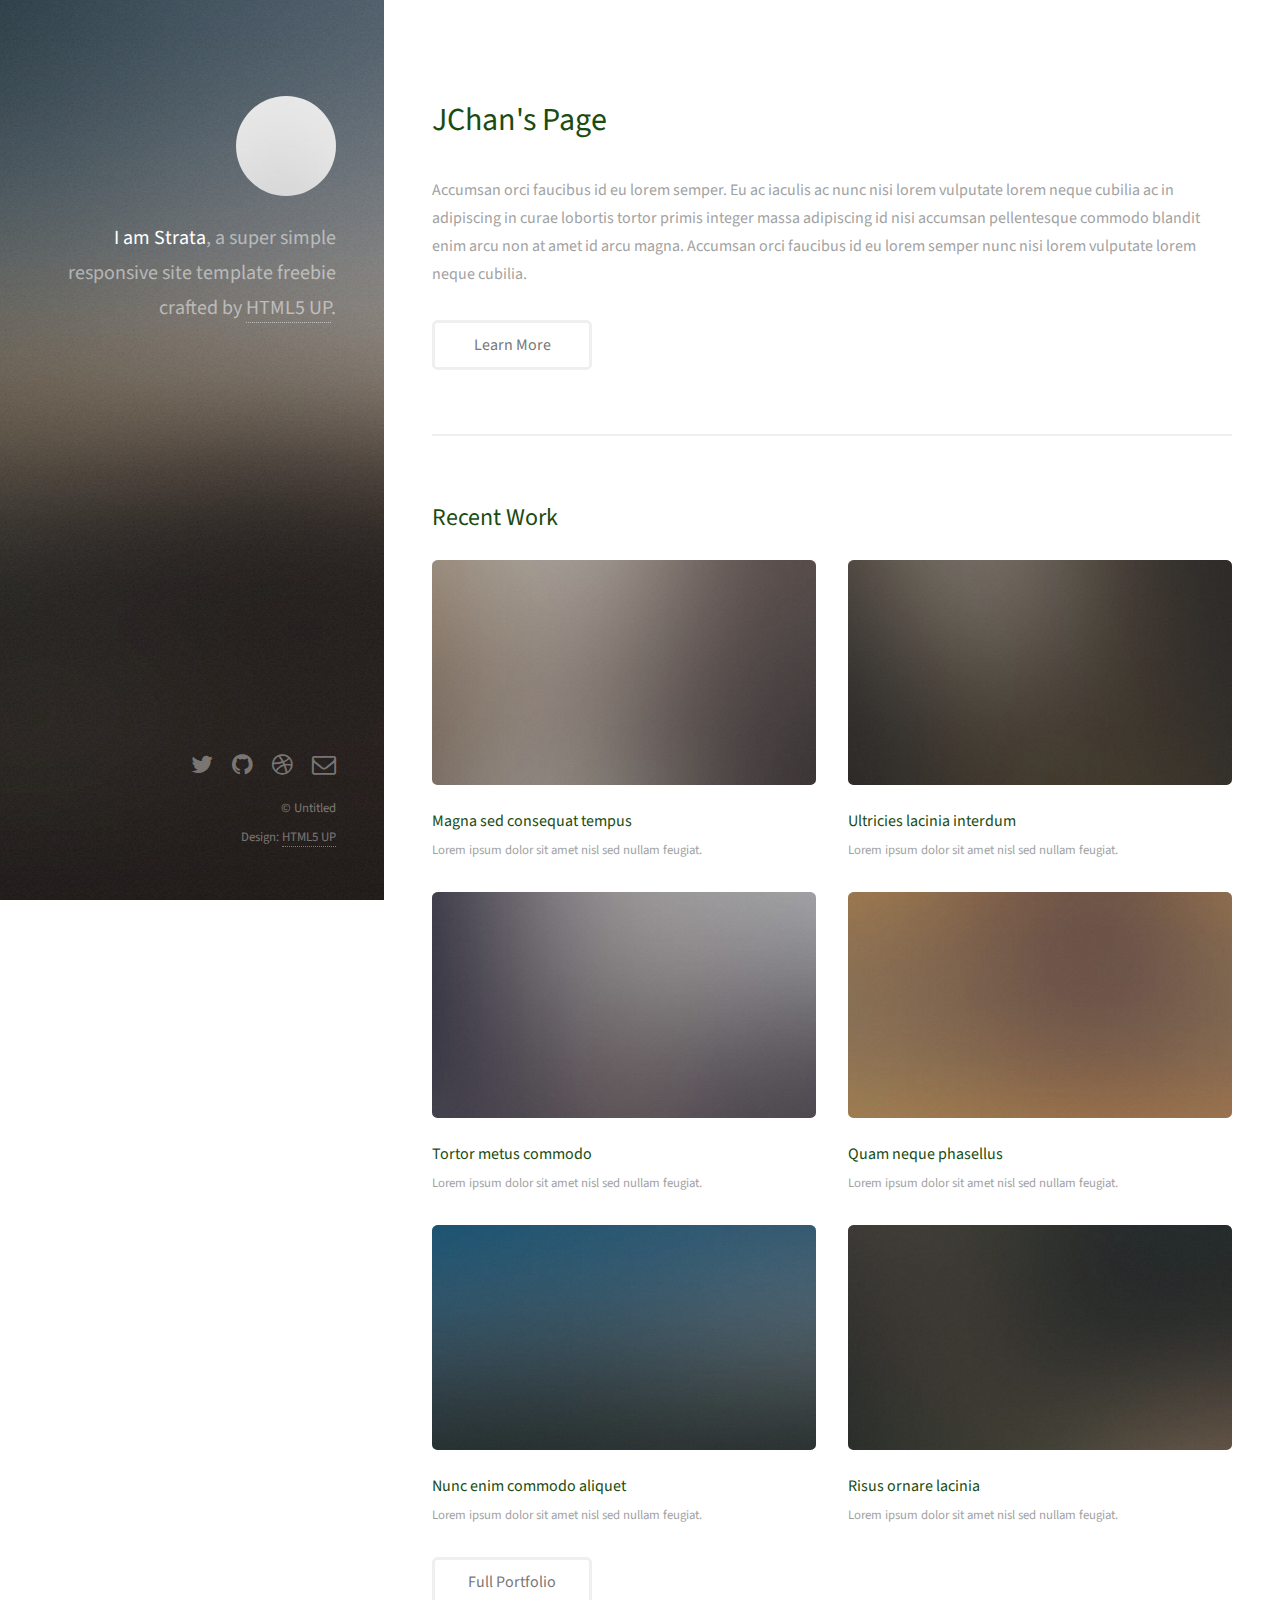
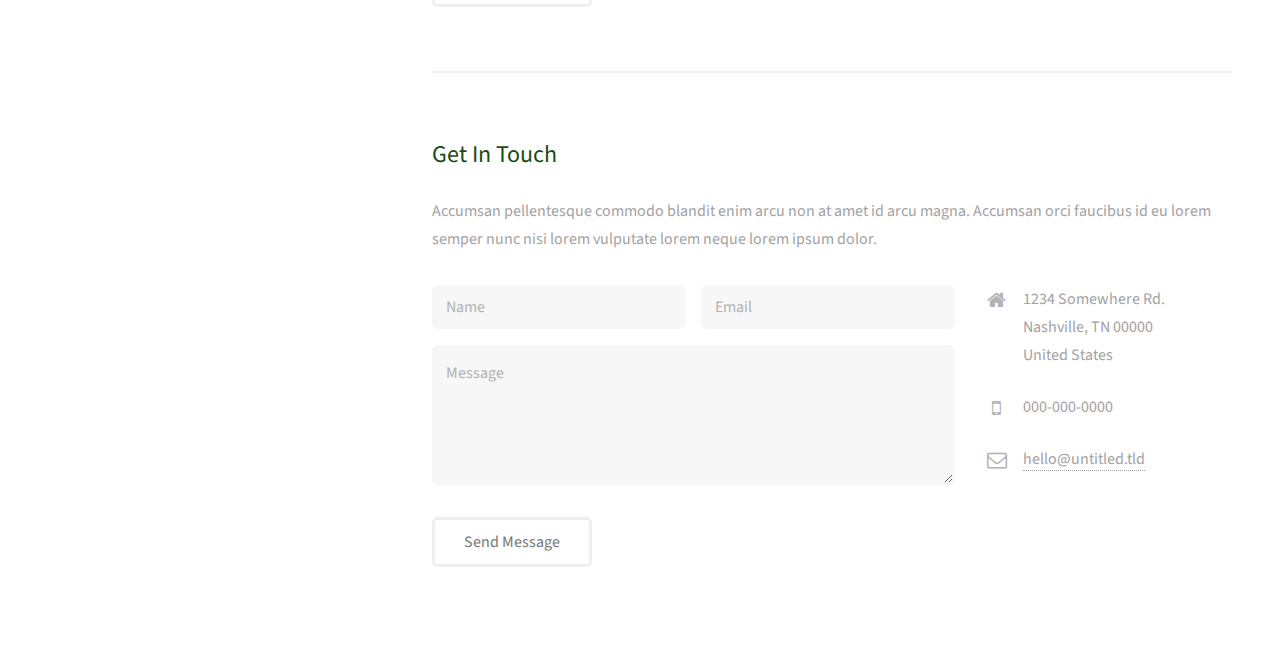
==== docs/index.html @ 544d2ccf "initial commit" ====
<!DOCTYPE HTML>
<!--
	Strata by HTML5 UP
	html5up.net | @ajlkn
	Free for personal and commercial use under the CCA 3.0 license (html5up.net/license)
-->
<html>
	<head>
		<title>Strata by HTML5 UP</title>
		<meta charset="utf-8" />
		<meta name="viewport" content="width=device-width, initial-scale=1" />
		<!--[if lte IE 8]><script src="assets/js/ie/html5shiv.js"></script><![endif]-->
		<link rel="stylesheet" href="assets/css/main.css" />
		<!--[if lte IE 8]><link rel="stylesheet" href="assets/css/ie8.css" /><![endif]-->
	</head>
	<body id="top">

		<!-- Header -->
			<header id="header">
				<div class="inner">
					<a href="#" class="image avatar"><img src="images/avatar.jpg" alt="" /></a>
					<h1><strong>I am Strata</strong>, a super simple<br />
					responsive site template freebie<br />
					crafted by <a href="http://html5up.net">HTML5 UP</a>.</h1>
				</div>
			</header>

		<!-- Main -->
			<div id="main">

				<!-- One -->
					<section id="one">
						<header class="major">
							<h2>JChan's Page<br />
							</h2>
						</header>
						<p>Accumsan orci faucibus id eu lorem semper. Eu ac iaculis ac nunc nisi lorem vulputate lorem neque cubilia ac in adipiscing in curae lobortis tortor primis integer massa adipiscing id nisi accumsan pellentesque commodo blandit enim arcu non at amet id arcu magna. Accumsan orci faucibus id eu lorem semper nunc nisi lorem vulputate lorem neque cubilia.</p>
						<ul class="actions">
							<li><a href="#" class="button">Learn More</a></li>
						</ul>
					</section>

				<!-- Two -->
					<section id="two">
						<h2>Recent Work</h2>
						<div class="row">
							<article class="6u 12u$(xsmall) work-item">
								<a href="images/fulls/01.jpg" class="image fit thumb"><img src="images/thumbs/01.jpg" alt="" /></a>
								<h3>Magna sed consequat tempus</h3>
								<p>Lorem ipsum dolor sit amet nisl sed nullam feugiat.</p>
							</article>
							<article class="6u$ 12u$(xsmall) work-item">
								<a href="images/fulls/02.jpg" class="image fit thumb"><img src="images/thumbs/02.jpg" alt="" /></a>
								<h3>Ultricies lacinia interdum</h3>
								<p>Lorem ipsum dolor sit amet nisl sed nullam feugiat.</p>
							</article>
							<article class="6u 12u$(xsmall) work-item">
								<a href="images/fulls/03.jpg" class="image fit thumb"><img src="images/thumbs/03.jpg" alt="" /></a>
								<h3>Tortor metus commodo</h3>
								<p>Lorem ipsum dolor sit amet nisl sed nullam feugiat.</p>
							</article>
							<article class="6u$ 12u$(xsmall) work-item">
								<a href="images/fulls/04.jpg" class="image fit thumb"><img src="images/thumbs/04.jpg" alt="" /></a>
								<h3>Quam neque phasellus</h3>
								<p>Lorem ipsum dolor sit amet nisl sed nullam feugiat.</p>
							</article>
							<article class="6u 12u$(xsmall) work-item">
								<a href="images/fulls/05.jpg" class="image fit thumb"><img src="images/thumbs/05.jpg" alt="" /></a>
								<h3>Nunc enim commodo aliquet</h3>
								<p>Lorem ipsum dolor sit amet nisl sed nullam feugiat.</p>
							</article>
							<article class="6u$ 12u$(xsmall) work-item">
								<a href="images/fulls/06.jpg" class="image fit thumb"><img src="images/thumbs/06.jpg" alt="" /></a>
								<h3>Risus ornare lacinia</h3>
								<p>Lorem ipsum dolor sit amet nisl sed nullam feugiat.</p>
							</article>
						</div>
						<ul class="actions">
							<li><a href="#" class="button">Full Portfolio</a></li>
						</ul>
					</section>

				<!-- Three -->
					<section id="three">
						<h2>Get In Touch</h2>
						<p>Accumsan pellentesque commodo blandit enim arcu non at amet id arcu magna. Accumsan orci faucibus id eu lorem semper nunc nisi lorem vulputate lorem neque lorem ipsum dolor.</p>
						<div class="row">
							<div class="8u 12u$(small)">
								<form method="post" action="#">
									<div class="row uniform 50%">
										<div class="6u 12u$(xsmall)"><input type="text" name="name" id="name" placeholder="Name" /></div>
										<div class="6u$ 12u$(xsmall)"><input type="email" name="email" id="email" placeholder="Email" /></div>
										<div class="12u$"><textarea name="message" id="message" placeholder="Message" rows="4"></textarea></div>
									</div>
								</form>
								<ul class="actions">
									<li><input type="submit" value="Send Message" /></li>
								</ul>
							</div>
							<div class="4u$ 12u$(small)">
								<ul class="labeled-icons">
									<li>
										<h3 class="icon fa-home"><span class="label">Address</span></h3>
										1234 Somewhere Rd.<br />
										Nashville, TN 00000<br />
										United States
									</li>
									<li>
										<h3 class="icon fa-mobile"><span class="label">Phone</span></h3>
										000-000-0000
									</li>
									<li>
										<h3 class="icon fa-envelope-o"><span class="label">Email</span></h3>
										<a href="#">hello@untitled.tld</a>
									</li>
								</ul>
							</div>
						</div>
					</section>

				<!-- Four -->
				<!--
					<section id="four">
						<h2>Elements</h2>

						<section>
							<h4>Text</h4>
							<p>This is <b>bold</b> and this is <strong>strong</strong>. This is <i>italic</i> and this is <em>emphasized</em>.
							This is <sup>superscript</sup> text and this is <sub>subscript</sub> text.
							This is <u>underlined</u> and this is code: <code>for (;;) { ... }</code>. Finally, <a href="#">this is a link</a>.</p>
							<hr />
							<header>
								<h4>Heading with a Subtitle</h4>
								<p>Lorem ipsum dolor sit amet nullam id egestas urna aliquam</p>
							</header>
							<p>Nunc lacinia ante nunc ac lobortis. Interdum adipiscing gravida odio porttitor sem non mi integer non faucibus ornare mi ut ante amet placerat aliquet. Volutpat eu sed ante lacinia sapien lorem accumsan varius montes viverra nibh in adipiscing blandit tempus accumsan.</p>
							<header>
								<h5>Heading with a Subtitle</h5>
								<p>Lorem ipsum dolor sit amet nullam id egestas urna aliquam</p>
							</header>
							<p>Nunc lacinia ante nunc ac lobortis. Interdum adipiscing gravida odio porttitor sem non mi integer non faucibus ornare mi ut ante amet placerat aliquet. Volutpat eu sed ante lacinia sapien lorem accumsan varius montes viverra nibh in adipiscing blandit tempus accumsan.</p>
							<hr />
							<h2>Heading Level 2</h2>
							<h3>Heading Level 3</h3>
							<h4>Heading Level 4</h4>
							<h5>Heading Level 5</h5>
							<h6>Heading Level 6</h6>
							<hr />
							<h5>Blockquote</h5>
							<blockquote>Fringilla nisl. Donec accumsan interdum nisi, quis tincidunt felis sagittis eget tempus euismod. Vestibulum ante ipsum primis in faucibus vestibulum. Blandit adipiscing eu felis iaculis volutpat ac adipiscing accumsan faucibus. Vestibulum ante ipsum primis in faucibus lorem ipsum dolor sit amet nullam adipiscing eu felis.</blockquote>
							<h5>Preformatted</h5>
							<pre><code>i = 0;

while (!deck.isInOrder()) {
print 'Iteration ' + i;
deck.shuffle();
i++;
}

print 'It took ' + i + ' iterations to sort the deck.';</code></pre>
						</section>

						<section>
							<h4>Lists</h4>
							<div class="row">
								<div class="6u 12u$(xsmall)">
									<h5>Unordered</h5>
									<ul>
										<li>Dolor pulvinar etiam magna etiam.</li>
										<li>Sagittis adipiscing lorem eleifend.</li>
										<li>Felis enim feugiat dolore viverra.</li>
									</ul>
									<h5>Alternate</h5>
									<ul class="alt">
										<li>Dolor pulvinar etiam magna etiam.</li>
										<li>Sagittis adipiscing lorem eleifend.</li>
										<li>Felis enim feugiat dolore viverra.</li>
									</ul>
								</div>
								<div class="6u$ 12u$(xsmall)">
									<h5>Ordered</h5>
									<ol>
										<li>Dolor pulvinar etiam magna etiam.</li>
										<li>Etiam vel felis at lorem sed viverra.</li>
										<li>Felis enim feugiat dolore viverra.</li>
										<li>Dolor pulvinar etiam magna etiam.</li>
										<li>Etiam vel felis at lorem sed viverra.</li>
										<li>Felis enim feugiat dolore viverra.</li>
									</ol>
									<h5>Icons</h5>
									<ul class="icons">
										<li><a href="#" class="icon fa-twitter"><span class="label">Twitter</span></a></li>
										<li><a href="#" class="icon fa-facebook"><span class="label">Facebook</span></a></li>
										<li><a href="#" class="icon fa-instagram"><span class="label">Instagram</span></a></li>
										<li><a href="#" class="icon fa-github"><span class="label">Github</span></a></li>
										<li><a href="#" class="icon fa-dribbble"><span class="label">Dribbble</span></a></li>
										<li><a href="#" class="icon fa-tumblr"><span class="label">Tumblr</span></a></li>
									</ul>
								</div>
							</div>
							<h5>Actions</h5>
							<ul class="actions">
								<li><a href="#" class="button special">Default</a></li>
								<li><a href="#" class="button">Default</a></li>
							</ul>
							<ul class="actions small">
								<li><a href="#" class="button special small">Small</a></li>
								<li><a href="#" class="button small">Small</a></li>
							</ul>
							<div class="row">
								<div class="6u 12u$(small)">
									<ul class="actions vertical">
										<li><a href="#" class="button special">Default</a></li>
										<li><a href="#" class="button">Default</a></li>
									</ul>
								</div>
								<div class="6u$ 12u$(small)">
									<ul class="actions vertical small">
										<li><a href="#" class="button special small">Small</a></li>
										<li><a href="#" class="button small">Small</a></li>
									</ul>
								</div>
								<div class="6u 12u$(small)">
									<ul class="actions vertical">
										<li><a href="#" class="button special fit">Default</a></li>
										<li><a href="#" class="button fit">Default</a></li>
									</ul>
								</div>
								<div class="6u$ 12u$(small)">
									<ul class="actions vertical small">
										<li><a href="#" class="button special small fit">Small</a></li>
										<li><a href="#" class="button small fit">Small</a></li>
									</ul>
								</div>
							</div>
						</section>

						<section>
							<h4>Table</h4>
							<h5>Default</h5>
							<div class="table-wrapper">
								<table>
									<thead>
										<tr>
											<th>Name</th>
											<th>Description</th>
											<th>Price</th>
										</tr>
									</thead>
									<tbody>
										<tr>
											<td>Item One</td>
											<td>Ante turpis integer aliquet porttitor.</td>
											<td>29.99</td>
										</tr>
										<tr>
											<td>Item Two</td>
											<td>Vis ac commodo adipiscing arcu aliquet.</td>
											<td>19.99</td>
										</tr>
										<tr>
											<td>Item Three</td>
											<td> Morbi faucibus arcu accumsan lorem.</td>
											<td>29.99</td>
										</tr>
										<tr>
											<td>Item Four</td>
											<td>Vitae integer tempus condimentum.</td>
											<td>19.99</td>
										</tr>
										<tr>
											<td>Item Five</td>
											<td>Ante turpis integer aliquet porttitor.</td>
											<td>29.99</td>
										</tr>
									</tbody>
									<tfoot>
										<tr>
											<td colspan="2"></td>
											<td>100.00</td>
										</tr>
									</tfoot>
								</table>
							</div>

							<h5>Alternate</h5>
							<div class="table-wrapper">
								<table class="alt">
									<thead>
										<tr>
											<th>Name</th>
											<th>Description</th>
											<th>Price</th>
										</tr>
									</thead>
									<tbody>
										<tr>
											<td>Item One</td>
											<td>Ante turpis integer aliquet porttitor.</td>
											<td>29.99</td>
										</tr>
										<tr>
											<td>Item Two</td>
											<td>Vis ac commodo adipiscing arcu aliquet.</td>
											<td>19.99</td>
										</tr>
										<tr>
											<td>Item Three</td>
											<td> Morbi faucibus arcu accumsan lorem.</td>
											<td>29.99</td>
										</tr>
										<tr>
											<td>Item Four</td>
											<td>Vitae integer tempus condimentum.</td>
											<td>19.99</td>
										</tr>
										<tr>
											<td>Item Five</td>
											<td>Ante turpis integer aliquet porttitor.</td>
											<td>29.99</td>
										</tr>
									</tbody>
									<tfoot>
										<tr>
											<td colspan="2"></td>
											<td>100.00</td>
										</tr>
									</tfoot>
								</table>
							</div>
						</section>

						<section>
							<h4>Buttons</h4>
							<ul class="actions">
								<li><a href="#" class="button special">Special</a></li>
								<li><a href="#" class="button">Default</a></li>
							</ul>
							<ul class="actions">
								<li><a href="#" class="button big">Big</a></li>
								<li><a href="#" class="button">Default</a></li>
								<li><a href="#" class="button small">Small</a></li>
							</ul>
							<ul class="actions fit">
								<li><a href="#" class="button special fit">Fit</a></li>
								<li><a href="#" class="button fit">Fit</a></li>
							</ul>
							<ul class="actions fit small">
								<li><a href="#" class="button special fit small">Fit + Small</a></li>
								<li><a href="#" class="button fit small">Fit + Small</a></li>
							</ul>
							<ul class="actions">
								<li><a href="#" class="button special icon fa-download">Icon</a></li>
								<li><a href="#" class="button icon fa-download">Icon</a></li>
							</ul>
							<ul class="actions">
								<li><span class="button special disabled">Special</span></li>
								<li><span class="button disabled">Default</span></li>
							</ul>
						</section>

						<section>
							<h4>Form</h4>
							<form method="post" action="#">
								<div class="row uniform 50%">
									<div class="6u 12u$(xsmall)">
										<input type="text" name="demo-name" id="demo-name" value="" placeholder="Name" />
									</div>
									<div class="6u$ 12u$(xsmall)">
										<input type="email" name="demo-email" id="demo-email" value="" placeholder="Email" />
									</div>
									<div class="12u$">
										<div class="select-wrapper">
											<select name="demo-category" id="demo-category">
												<option value="">- Category -</option>
												<option value="1">Manufacturing</option>
												<option value="1">Shipping</option>
												<option value="1">Administration</option>
												<option value="1">Human Resources</option>
											</select>
										</div>
									</div>
									<div class="4u 12u$(small)">
										<input type="radio" id="demo-priority-low" name="demo-priority" checked>
										<label for="demo-priority-low">Low Priority</label>
									</div>
									<div class="4u 12u$(small)">
										<input type="radio" id="demo-priority-normal" name="demo-priority">
										<label for="demo-priority-normal">Normal Priority</label>
									</div>
									<div class="4u$ 12u(small)">
										<input type="radio" id="demo-priority-high" name="demo-priority">
										<label for="demo-priority-high">High Priority</label>
									</div>
									<div class="6u 12u$(small)">
										<input type="checkbox" id="demo-copy" name="demo-copy">
										<label for="demo-copy">Email me a copy of this message</label>
									</div>
									<div class="6u$ 12u$(small)">
										<input type="checkbox" id="demo-human" name="demo-human" checked>
										<label for="demo-human">I am a human and not a robot</label>
									</div>
									<div class="12u$">
										<textarea name="demo-message" id="demo-message" placeholder="Enter your message" rows="6"></textarea>
									</div>
									<div class="12u$">
										<ul class="actions">
											<li><input type="submit" value="Send Message" class="special" /></li>
											<li><input type="reset" value="Reset" /></li>
										</ul>
									</div>
								</div>
							</form>
						</section>

						<section>
							<h4>Image</h4>
							<h5>Fit</h5>
							<div class="box alt">
								<div class="row 50% uniform">
									<div class="12u$"><span class="image fit"><img src="images/fulls/05.jpg" alt="" /></span></div>
									<div class="4u"><span class="image fit"><img src="images/thumbs/01.jpg" alt="" /></span></div>
									<div class="4u"><span class="image fit"><img src="images/thumbs/02.jpg" alt="" /></span></div>
									<div class="4u$"><span class="image fit"><img src="images/thumbs/03.jpg" alt="" /></span></div>
									<div class="4u"><span class="image fit"><img src="images/thumbs/04.jpg" alt="" /></span></div>
									<div class="4u"><span class="image fit"><img src="images/thumbs/05.jpg" alt="" /></span></div>
									<div class="4u$"><span class="image fit"><img src="images/thumbs/06.jpg" alt="" /></span></div>
									<div class="4u"><span class="image fit"><img src="images/thumbs/03.jpg" alt="" /></span></div>
									<div class="4u"><span class="image fit"><img src="images/thumbs/02.jpg" alt="" /></span></div>
									<div class="4u$"><span class="image fit"><img src="images/thumbs/01.jpg" alt="" /></span></div>
								</div>
							</div>
							<h5>Left &amp; Right</h5>
							<p><span class="image left"><img src="images/avatar.jpg" alt="" /></span>Fringilla nisl. Donec accumsan interdum nisi, quis tincidunt felis sagittis eget. tempus euismod. Vestibulum ante ipsum primis in faucibus vestibulum. Blandit adipiscing eu felis iaculis volutpat ac adipiscing accumsan eu faucibus. Integer ac pellentesque praesent tincidunt felis sagittis eget. tempus euismod. Vestibulum ante ipsum primis in faucibus vestibulum. Blandit adipiscing eu felis iaculis volutpat ac adipiscing accumsan eu faucibus. Integer ac pellentesque praesent. Donec accumsan interdum nisi, quis tincidunt felis sagittis eget. tempus euismod. Vestibulum ante ipsum primis in faucibus vestibulum. Blandit adipiscing eu felis iaculis volutpat ac adipiscing accumsan eu faucibus. Integer ac pellentesque praesent tincidunt felis sagittis eget. tempus euismod. Vestibulum ante ipsum primis in faucibus vestibulum. Blandit adipiscing eu felis iaculis volutpat ac adipiscing accumsan eu faucibus. Integer ac pellentesque praesent.</p>
							<p><span class="image right"><img src="images/avatar.jpg" alt="" /></span>Fringilla nisl. Donec accumsan interdum nisi, quis tincidunt felis sagittis eget. tempus euismod. Vestibulum ante ipsum primis in faucibus vestibulum. Blandit adipiscing eu felis iaculis volutpat ac adipiscing accumsan eu faucibus. Integer ac pellentesque praesent tincidunt felis sagittis eget. tempus euismod. Vestibulum ante ipsum primis in faucibus vestibulum. Blandit adipiscing eu felis iaculis volutpat ac adipiscing accumsan eu faucibus. Integer ac pellentesque praesent. Donec accumsan interdum nisi, quis tincidunt felis sagittis eget. tempus euismod. Vestibulum ante ipsum primis in faucibus vestibulum. Blandit adipiscing eu felis iaculis volutpat ac adipiscing accumsan eu faucibus. Integer ac pellentesque praesent tincidunt felis sagittis eget. tempus euismod. Vestibulum ante ipsum primis in faucibus vestibulum. Blandit adipiscing eu felis iaculis volutpat ac adipiscing accumsan eu faucibus. Integer ac pellentesque praesent.</p>
						</section>

					</section>
				-->

			</div>

		<!-- Footer -->
			<footer id="footer">
				<div class="inner">
					<ul class="icons">
						<li><a href="#" class="icon fa-twitter"><span class="label">Twitter</span></a></li>
						<li><a href="#" class="icon fa-github"><span class="label">Github</span></a></li>
						<li><a href="#" class="icon fa-dribbble"><span class="label">Dribbble</span></a></li>
						<li><a href="#" class="icon fa-envelope-o"><span class="label">Email</span></a></li>
					</ul>
					<ul class="copyright">
						<li>&copy; Untitled</li><li>Design: <a href="http://html5up.net">HTML5 UP</a></li>
					</ul>
				</div>
			</footer>

		<!-- Scripts -->
			<script src="assets/js/jquery.min.js"></script>
			<script src="assets/js/jquery.poptrox.min.js"></script>
			<script src="assets/js/skel.min.js"></script>
			<script src="assets/js/util.js"></script>
			<!--[if lte IE 8]><script src="assets/js/ie/respond.min.js"></script><![endif]-->
			<script src="assets/js/main.js"></script>

	</body>
</html>
---- docs/assets/css/main.css ----
@import url("font-awesome.min.css");
@import url("https://fonts.googleapis.com/css?family=Source+Sans+Pro:400,400italic");

/*
	Strata by HTML5 UP
	html5up.net | @ajlkn
	Free for personal and commercial use under the CCA 3.0 license (html5up.net/license)
*/

/* Reset */

	html, body, div, span, applet, object, iframe, h1, h2, h3, h4, h5, h6, p, blockquote, pre, a, abbr, acronym, address, big, cite, code, del, dfn, em, img, ins, kbd, q, s, samp, small, strike, strong, sub, sup, tt, var, b, u, i, center, dl, dt, dd, ol, ul, li, fieldset, form, label, legend, table, caption, tbody, tfoot, thead, tr, th, td, article, aside, canvas, details, embed, figure, figcaption, footer, header, hgroup, menu, nav, output, ruby, section, summary, time, mark, audio, video {
		margin: 0;
		padding: 0;
		border: 0;
		font-size: 100%;
		font: inherit;
		vertical-align: baseline;
	}

	article, aside, details, figcaption, figure, footer, header, hgroup, menu, nav, section {
		display: block;
	}

	body {
		line-height: 1;
	}

	ol, ul {
		list-style: none;
	}

	blockquote, q {
		quotes: none;
	}

	blockquote:before, blockquote:after, q:before, q:after {
		content: '';
		content: none;
	}

	table {
		border-collapse: collapse;
		border-spacing: 0;
	}

	body {
		-webkit-text-size-adjust: none;
	}

/* Box Model */

	*, *:before, *:after {
		-moz-box-sizing: border-box;
		-webkit-box-sizing: border-box;
		box-sizing: border-box;
	}

/* Containers */

	.container {
		margin-left: auto;
		margin-right: auto;
	}

	.container.\31 25\25 {
		width: 100%;
		max-width: 1200px;
		min-width: 960px;
	}

	.container.\37 5\25 {
		width: 720px;
	}

	.container.\35 0\25 {
		width: 480px;
	}

	.container.\32 5\25 {
		width: 240px;
	}

	.container {
		width: 960px;
	}

	@media screen and (max-width: 1800px) {

		.container.\31 25\25 {
			width: 100%;
			max-width: 1200px;
			min-width: 960px;
		}

		.container.\37 5\25 {
			width: 720px;
		}

		.container.\35 0\25 {
			width: 480px;
		}

		.container.\32 5\25 {
			width: 240px;
		}

		.container {
			width: 960px;
		}

	}

	@media screen and (max-width: 1280px) {

		.container.\31 25\25 {
			width: 100%;
			max-width: 1200px;
			min-width: 960px;
		}

		.container.\37 5\25 {
			width: 720px;
		}

		.container.\35 0\25 {
			width: 480px;
		}

		.container.\32 5\25 {
			width: 240px;
		}

		.container {
			width: 960px;
		}

	}

	@media screen and (max-width: 980px) {

		.container.\31 25\25 {
			width: 100%;
			max-width: 1200px;
			min-width: 960px;
		}

		.container.\37 5\25 {
			width: 720px;
		}

		.container.\35 0\25 {
			width: 480px;
		}

		.container.\32 5\25 {
			width: 240px;
		}

		.container {
			width: 960px;
		}

	}

	@media screen and (max-width: 736px) {

		.container.\31 25\25 {
			width: 100%;
			max-width: 1200px;
			min-width: 960px;
		}

		.container.\37 5\25 {
			width: 720px;
		}

		.container.\35 0\25 {
			width: 480px;
		}

		.container.\32 5\25 {
			width: 240px;
		}

		.container {
			width: 960px;
		}

	}

	@media screen and (max-width: 480px) {

		.container.\31 25\25 {
			width: 100%;
			max-width: 1200px;
			min-width: 960px;
		}

		.container.\37 5\25 {
			width: 720px;
		}

		.container.\35 0\25 {
			width: 480px;
		}

		.container.\32 5\25 {
			width: 240px;
		}

		.container {
			width: 960px;
		}

	}

/* Grid */

	.row {
		border-bottom: solid 1px transparent;
		-moz-box-sizing: border-box;
		-webkit-box-sizing: border-box;
		box-sizing: border-box;
	}

	.row > * {
		float: left;
		-moz-box-sizing: border-box;
		-webkit-box-sizing: border-box;
		box-sizing: border-box;
	}

	.row:after, .row:before {
		content: '';
		display: block;
		clear: both;
		height: 0;
	}

	.row.uniform > * > :first-child {
		margin-top: 0;
	}

	.row.uniform > * > :last-child {
		margin-bottom: 0;
	}

	.row.\30 \25 > * {
		padding: 0 0 0 0em;
	}

	.row.\30 \25 {
		margin: 0 0 -1px 0em;
	}

	.row.uniform.\30 \25 > * {
		padding: 0em 0 0 0em;
	}

	.row.uniform.\30 \25 {
		margin: 0em 0 -1px 0em;
	}

	.row > * {
		padding: 0 0 0 2.5em;
	}

	.row {
		margin: 0 0 -1px -2.5em;
	}

	.row.uniform > * {
		padding: 2.5em 0 0 2.5em;
	}

	.row.uniform {
		margin: -2.5em 0 -1px -2.5em;
	}

	.row.\32 00\25 > * {
		padding: 0 0 0 5em;
	}

	.row.\32 00\25 {
		margin: 0 0 -1px -5em;
	}

	.row.uniform.\32 00\25 > * {
		padding: 5em 0 0 5em;
	}

	.row.uniform.\32 00\25 {
		margin: -5em 0 -1px -5em;
	}

	.row.\31 50\25 > * {
		padding: 0 0 0 3.75em;
	}

	.row.\31 50\25 {
		margin: 0 0 -1px -3.75em;
	}

	.row.uniform.\31 50\25 > * {
		padding: 3.75em 0 0 3.75em;
	}

	.row.uniform.\31 50\25 {
		margin: -3.75em 0 -1px -3.75em;
	}

	.row.\35 0\25 > * {
		padding: 0 0 0 1.25em;
	}

	.row.\35 0\25 {
		margin: 0 0 -1px -1.25em;
	}

	.row.uniform.\35 0\25 > * {
		padding: 1.25em 0 0 1.25em;
	}

	.row.uniform.\35 0\25 {
		margin: -1.25em 0 -1px -1.25em;
	}

	.row.\32 5\25 > * {
		padding: 0 0 0 0.625em;
	}

	.row.\32 5\25 {
		margin: 0 0 -1px -0.625em;
	}

	.row.uniform.\32 5\25 > * {
		padding: 0.625em 0 0 0.625em;
	}

	.row.uniform.\32 5\25 {
		margin: -0.625em 0 -1px -0.625em;
	}

	.\31 2u, .\31 2u\24 {
		width: 100%;
		clear: none;
		margin-left: 0;
	}

	.\31 1u, .\31 1u\24 {
		width: 91.6666666667%;
		clear: none;
		margin-left: 0;
	}

	.\31 0u, .\31 0u\24 {
		width: 83.3333333333%;
		clear: none;
		margin-left: 0;
	}

	.\39 u, .\39 u\24 {
		width: 75%;
		clear: none;
		margin-left: 0;
	}

	.\38 u, .\38 u\24 {
		width: 66.6666666667%;
		clear: none;
		margin-left: 0;
	}

	.\37 u, .\37 u\24 {
		width: 58.3333333333%;
		clear: none;
		margin-left: 0;
	}

	.\36 u, .\36 u\24 {
		width: 50%;
		clear: none;
		margin-left: 0;
	}

	.\35 u, .\35 u\24 {
		width: 41.6666666667%;
		clear: none;
		margin-left: 0;
	}

	.\34 u, .\34 u\24 {
		width: 33.3333333333%;
		clear: none;
		margin-left: 0;
	}

	.\33 u, .\33 u\24 {
		width: 25%;
		clear: none;
		margin-left: 0;
	}

	.\32 u, .\32 u\24 {
		width: 16.6666666667%;
		clear: none;
		margin-left: 0;
	}

	.\31 u, .\31 u\24 {
		width: 8.3333333333%;
		clear: none;
		margin-left: 0;
	}

	.\31 2u\24 + *,
	.\31 1u\24 + *,
	.\31 0u\24 + *,
	.\39 u\24 + *,
	.\38 u\24 + *,
	.\37 u\24 + *,
	.\36 u\24 + *,
	.\35 u\24 + *,
	.\34 u\24 + *,
	.\33 u\24 + *,
	.\32 u\24 + *,
	.\31 u\24 + * {
		clear: left;
	}

	.\-11u {
		margin-left: 91.66667%;
	}

	.\-10u {
		margin-left: 83.33333%;
	}

	.\-9u {
		margin-left: 75%;
	}

	.\-8u {
		margin-left: 66.66667%;
	}

	.\-7u {
		margin-left: 58.33333%;
	}

	.\-6u {
		margin-left: 50%;
	}

	.\-5u {
		margin-left: 41.66667%;
	}

	.\-4u {
		margin-left: 33.33333%;
	}

	.\-3u {
		margin-left: 25%;
	}

	.\-2u {
		margin-left: 16.66667%;
	}

	.\-1u {
		margin-left: 8.33333%;
	}

	@media screen and (max-width: 1800px) {

		.row > * {
			padding: 0 0 0 2.5em;
		}

		.row {
			margin: 0 0 -1px -2.5em;
		}

		.row.uniform > * {
			padding: 2.5em 0 0 2.5em;
		}

		.row.uniform {
			margin: -2.5em 0 -1px -2.5em;
		}

		.row.\32 00\25 > * {
			padding: 0 0 0 5em;
		}

		.row.\32 00\25 {
			margin: 0 0 -1px -5em;
		}

		.row.uniform.\32 00\25 > * {
			padding: 5em 0 0 5em;
		}

		.row.uniform.\32 00\25 {
			margin: -5em 0 -1px -5em;
		}

		.row.\31 50\25 > * {
			padding: 0 0 0 3.75em;
		}

		.row.\31 50\25 {
			margin: 0 0 -1px -3.75em;
		}

		.row.uniform.\31 50\25 > * {
			padding: 3.75em 0 0 3.75em;
		}

		.row.uniform.\31 50\25 {
			margin: -3.75em 0 -1px -3.75em;
		}

		.row.\35 0\25 > * {
			padding: 0 0 0 1.25em;
		}

		.row.\35 0\25 {
			margin: 0 0 -1px -1.25em;
		}

		.row.uniform.\35 0\25 > * {
			padding: 1.25em 0 0 1.25em;
		}

		.row.uniform.\35 0\25 {
			margin: -1.25em 0 -1px -1.25em;
		}

		.row.\32 5\25 > * {
			padding: 0 0 0 0.625em;
		}

		.row.\32 5\25 {
			margin: 0 0 -1px -0.625em;
		}

		.row.uniform.\32 5\25 > * {
			padding: 0.625em 0 0 0.625em;
		}

		.row.uniform.\32 5\25 {
			margin: -0.625em 0 -1px -0.625em;
		}

		.\31 2u\28xlarge\29, .\31 2u\24\28xlarge\29 {
			width: 100%;
			clear: none;
			margin-left: 0;
		}

		.\31 1u\28xlarge\29, .\31 1u\24\28xlarge\29 {
			width: 91.6666666667%;
			clear: none;
			margin-left: 0;
		}

		.\31 0u\28xlarge\29, .\31 0u\24\28xlarge\29 {
			width: 83.3333333333%;
			clear: none;
			margin-left: 0;
		}

		.\39 u\28xlarge\29, .\39 u\24\28xlarge\29 {
			width: 75%;
			clear: none;
			margin-left: 0;
		}

		.\38 u\28xlarge\29, .\38 u\24\28xlarge\29 {
			width: 66.6666666667%;
			clear: none;
			margin-left: 0;
		}

		.\37 u\28xlarge\29, .\37 u\24\28xlarge\29 {
			width: 58.3333333333%;
			clear: none;
			margin-left: 0;
		}

		.\36 u\28xlarge\29, .\36 u\24\28xlarge\29 {
			width: 50%;
			clear: none;
			margin-left: 0;
		}

		.\35 u\28xlarge\29, .\35 u\24\28xlarge\29 {
			width: 41.6666666667%;
			clear: none;
			margin-left: 0;
		}

		.\34 u\28xlarge\29, .\34 u\24\28xlarge\29 {
			width: 33.3333333333%;
			clear: none;
			margin-left: 0;
		}

		.\33 u\28xlarge\29, .\33 u\24\28xlarge\29 {
			width: 25%;
			clear: none;
			margin-left: 0;
		}

		.\32 u\28xlarge\29, .\32 u\24\28xlarge\29 {
			width: 16.6666666667%;
			clear: none;
			margin-left: 0;
		}

		.\31 u\28xlarge\29, .\31 u\24\28xlarge\29 {
			width: 8.3333333333%;
			clear: none;
			margin-left: 0;
		}

		.\31 2u\24\28xlarge\29 + *,
		.\31 1u\24\28xlarge\29 + *,
		.\31 0u\24\28xlarge\29 + *,
		.\39 u\24\28xlarge\29 + *,
		.\38 u\24\28xlarge\29 + *,
		.\37 u\24\28xlarge\29 + *,
		.\36 u\24\28xlarge\29 + *,
		.\35 u\24\28xlarge\29 + *,
		.\34 u\24\28xlarge\29 + *,
		.\33 u\24\28xlarge\29 + *,
		.\32 u\24\28xlarge\29 + *,
		.\31 u\24\28xlarge\29 + * {
			clear: left;
		}

		.\-11u\28xlarge\29 {
			margin-left: 91.66667%;
		}

		.\-10u\28xlarge\29 {
			margin-left: 83.33333%;
		}

		.\-9u\28xlarge\29 {
			margin-left: 75%;
		}

		.\-8u\28xlarge\29 {
			margin-left: 66.66667%;
		}

		.\-7u\28xlarge\29 {
			margin-left: 58.33333%;
		}

		.\-6u\28xlarge\29 {
			margin-left: 50%;
		}

		.\-5u\28xlarge\29 {
			margin-left: 41.66667%;
		}

		.\-4u\28xlarge\29 {
			margin-left: 33.33333%;
		}

		.\-3u\28xlarge\29 {
			margin-left: 25%;
		}

		.\-2u\28xlarge\29 {
			margin-left: 16.66667%;
		}

		.\-1u\28xlarge\29 {
			margin-left: 8.33333%;
		}

	}

	@media screen and (max-width: 1280px) {

		.row > * {
			padding: 0 0 0 2em;
		}

		.row {
			margin: 0 0 -1px -2em;
		}

		.row.uniform > * {
			padding: 2em 0 0 2em;
		}

		.row.uniform {
			margin: -2em 0 -1px -2em;
		}

		.row.\32 00\25 > * {
			padding: 0 0 0 4em;
		}

		.row.\32 00\25 {
			margin: 0 0 -1px -4em;
		}

		.row.uniform.\32 00\25 > * {
			padding: 4em 0 0 4em;
		}

		.row.uniform.\32 00\25 {
			margin: -4em 0 -1px -4em;
		}

		.row.\31 50\25 > * {
			padding: 0 0 0 3em;
		}

		.row.\31 50\25 {
			margin: 0 0 -1px -3em;
		}

		.row.uniform.\31 50\25 > * {
			padding: 3em 0 0 3em;
		}

		.row.uniform.\31 50\25 {
			margin: -3em 0 -1px -3em;
		}

		.row.\35 0\25 > * {
			padding: 0 0 0 1em;
		}

		.row.\35 0\25 {
			margin: 0 0 -1px -1em;
		}

		.row.uniform.\35 0\25 > * {
			padding: 1em 0 0 1em;
		}

		.row.uniform.\35 0\25 {
			margin: -1em 0 -1px -1em;
		}

		.row.\32 5\25 > * {
			padding: 0 0 0 0.5em;
		}

		.row.\32 5\25 {
			margin: 0 0 -1px -0.5em;
		}

		.row.uniform.\32 5\25 > * {
			padding: 0.5em 0 0 0.5em;
		}

		.row.uniform.\32 5\25 {
			margin: -0.5em 0 -1px -0.5em;
		}

		.\31 2u\28large\29, .\31 2u\24\28large\29 {
			width: 100%;
			clear: none;
			margin-left: 0;
		}

		.\31 1u\28large\29, .\31 1u\24\28large\29 {
			width: 91.6666666667%;
			clear: none;
			margin-left: 0;
		}

		.\31 0u\28large\29, .\31 0u\24\28large\29 {
			width: 83.3333333333%;
			clear: none;
			margin-left: 0;
		}

		.\39 u\28large\29, .\39 u\24\28large\29 {
			width: 75%;
			clear: none;
			margin-left: 0;
		}

		.\38 u\28large\29, .\38 u\24\28large\29 {
			width: 66.6666666667%;
			clear: none;
			margin-left: 0;
		}

		.\37 u\28large\29, .\37 u\24\28large\29 {
			width: 58.3333333333%;
			clear: none;
			margin-left: 0;
		}

		.\36 u\28large\29, .\36 u\24\28large\29 {
			width: 50%;
			clear: none;
			margin-left: 0;
		}

		.\35 u\28large\29, .\35 u\24\28large\29 {
			width: 41.6666666667%;
			clear: none;
			margin-left: 0;
		}

		.\34 u\28large\29, .\34 u\24\28large\29 {
			width: 33.3333333333%;
			clear: none;
			margin-left: 0;
		}

		.\33 u\28large\29, .\33 u\24\28large\29 {
			width: 25%;
			clear: none;
			margin-left: 0;
		}

		.\32 u\28large\29, .\32 u\24\28large\29 {
			width: 16.6666666667%;
			clear: none;
			margin-left: 0;
		}

		.\31 u\28large\29, .\31 u\24\28large\29 {
			width: 8.3333333333%;
			clear: none;
			margin-left: 0;
		}

		.\31 2u\24\28large\29 + *,
		.\31 1u\24\28large\29 + *,
		.\31 0u\24\28large\29 + *,
		.\39 u\24\28large\29 + *,
		.\38 u\24\28large\29 + *,
		.\37 u\24\28large\29 + *,
		.\36 u\24\28large\29 + *,
		.\35 u\24\28large\29 + *,
		.\34 u\24\28large\29 + *,
		.\33 u\24\28large\29 + *,
		.\32 u\24\28large\29 + *,
		.\31 u\24\28large\29 + * {
			clear: left;
		}

		.\-11u\28large\29 {
			margin-left: 91.66667%;
		}

		.\-10u\28large\29 {
			margin-left: 83.33333%;
		}

		.\-9u\28large\29 {
			margin-left: 75%;
		}

		.\-8u\28large\29 {
			margin-left: 66.66667%;
		}

		.\-7u\28large\29 {
			margin-left: 58.33333%;
		}

		.\-6u\28large\29 {
			margin-left: 50%;
		}

		.\-5u\28large\29 {
			margin-left: 41.66667%;
		}

		.\-4u\28large\29 {
			margin-left: 33.33333%;
		}

		.\-3u\28large\29 {
			margin-left: 25%;
		}

		.\-2u\28large\29 {
			margin-left: 16.66667%;
		}

		.\-1u\28large\29 {
			margin-left: 8.33333%;
		}

	}

	@media screen and (max-width: 980px) {

		.row > * {
			padding: 0 0 0 2em;
		}

		.row {
			margin: 0 0 -1px -2em;
		}

		.row.uniform > * {
			padding: 2em 0 0 2em;
		}

		.row.uniform {
			margin: -2em 0 -1px -2em;
		}

		.row.\32 00\25 > * {
			padding: 0 0 0 4em;
		}

		.row.\32 00\25 {
			margin: 0 0 -1px -4em;
		}

		.row.uniform.\32 00\25 > * {
			padding: 4em 0 0 4em;
		}

		.row.uniform.\32 00\25 {
			margin: -4em 0 -1px -4em;
		}

		.row.\31 50\25 > * {
			padding: 0 0 0 3em;
		}

		.row.\31 50\25 {
			margin: 0 0 -1px -3em;
		}

		.row.uniform.\31 50\25 > * {
			padding: 3em 0 0 3em;
		}

		.row.uniform.\31 50\25 {
			margin: -3em 0 -1px -3em;
		}

		.row.\35 0\25 > * {
			padding: 0 0 0 1em;
		}

		.row.\35 0\25 {
			margin: 0 0 -1px -1em;
		}

		.row.uniform.\35 0\25 > * {
			padding: 1em 0 0 1em;
		}

		.row.uniform.\35 0\25 {
			margin: -1em 0 -1px -1em;
		}

		.row.\32 5\25 > * {
			padding: 0 0 0 0.5em;
		}

		.row.\32 5\25 {
			margin: 0 0 -1px -0.5em;
		}

		.row.uniform.\32 5\25 > * {
			padding: 0.5em 0 0 0.5em;
		}

		.row.uniform.\32 5\25 {
			margin: -0.5em 0 -1px -0.5em;
		}

		.\31 2u\28medium\29, .\31 2u\24\28medium\29 {
			width: 100%;
			clear: none;
			margin-left: 0;
		}

		.\31 1u\28medium\29, .\31 1u\24\28medium\29 {
			width: 91.6666666667%;
			clear: none;
			margin-left: 0;
		}

		.\31 0u\28medium\29, .\31 0u\24\28medium\29 {
			width: 83.3333333333%;
			clear: none;
			margin-left: 0;
		}

		.\39 u\28medium\29, .\39 u\24\28medium\29 {
			width: 75%;
			clear: none;
			margin-left: 0;
		}

		.\38 u\28medium\29, .\38 u\24\28medium\29 {
			width: 66.6666666667%;
			clear: none;
			margin-left: 0;
		}

		.\37 u\28medium\29, .\37 u\24\28medium\29 {
			width: 58.3333333333%;
			clear: none;
			margin-left: 0;
		}

		.\36 u\28medium\29, .\36 u\24\28medium\29 {
			width: 50%;
			clear: none;
			margin-left: 0;
		}

		.\35 u\28medium\29, .\35 u\24\28medium\29 {
			width: 41.6666666667%;
			clear: none;
			margin-left: 0;
		}

		.\34 u\28medium\29, .\34 u\24\28medium\29 {
			width: 33.3333333333%;
			clear: none;
			margin-left: 0;
		}

		.\33 u\28medium\29, .\33 u\24\28medium\29 {
			width: 25%;
			clear: none;
			margin-left: 0;
		}

		.\32 u\28medium\29, .\32 u\24\28medium\29 {
			width: 16.6666666667%;
			clear: none;
			margin-left: 0;
		}

		.\31 u\28medium\29, .\31 u\24\28medium\29 {
			width: 8.3333333333%;
			clear: none;
			margin-left: 0;
		}

		.\31 2u\24\28medium\29 + *,
		.\31 1u\24\28medium\29 + *,
		.\31 0u\24\28medium\29 + *,
		.\39 u\24\28medium\29 + *,
		.\38 u\24\28medium\29 + *,
		.\37 u\24\28medium\29 + *,
		.\36 u\24\28medium\29 + *,
		.\35 u\24\28medium\29 + *,
		.\34 u\24\28medium\29 + *,
		.\33 u\24\28medium\29 + *,
		.\32 u\24\28medium\29 + *,
		.\31 u\24\28medium\29 + * {
			clear: left;
		}

		.\-11u\28medium\29 {
			margin-left: 91.66667%;
		}

		.\-10u\28medium\29 {
			margin-left: 83.33333%;
		}

		.\-9u\28medium\29 {
			margin-left: 75%;
		}

		.\-8u\28medium\29 {
			margin-left: 66.66667%;
		}

		.\-7u\28medium\29 {
			margin-left: 58.33333%;
		}

		.\-6u\28medium\29 {
			margin-left: 50%;
		}

		.\-5u\28medium\29 {
			margin-left: 41.66667%;
		}

		.\-4u\28medium\29 {
			margin-left: 33.33333%;
		}

		.\-3u\28medium\29 {
			margin-left: 25%;
		}

		.\-2u\28medium\29 {
			margin-left: 16.66667%;
		}

		.\-1u\28medium\29 {
			margin-left: 8.33333%;
		}

	}

	@media screen and (max-width: 736px) {

		.row > * {
			padding: 0 0 0 1.5em;
		}

		.row {
			margin: 0 0 -1px -1.5em;
		}

		.row.uniform > * {
			padding: 1.5em 0 0 1.5em;
		}

		.row.uniform {
			margin: -1.5em 0 -1px -1.5em;
		}

		.row.\32 00\25 > * {
			padding: 0 0 0 3em;
		}

		.row.\32 00\25 {
			margin: 0 0 -1px -3em;
		}

		.row.uniform.\32 00\25 > * {
			padding: 3em 0 0 3em;
		}

		.row.uniform.\32 00\25 {
			margin: -3em 0 -1px -3em;
		}

		.row.\31 50\25 > * {
			padding: 0 0 0 2.25em;
		}

		.row.\31 50\25 {
			margin: 0 0 -1px -2.25em;
		}

		.row.uniform.\31 50\25 > * {
			padding: 2.25em 0 0 2.25em;
		}

		.row.uniform.\31 50\25 {
			margin: -2.25em 0 -1px -2.25em;
		}

		.row.\35 0\25 > * {
			padding: 0 0 0 0.75em;
		}

		.row.\35 0\25 {
			margin: 0 0 -1px -0.75em;
		}

		.row.uniform.\35 0\25 > * {
			padding: 0.75em 0 0 0.75em;
		}

		.row.uniform.\35 0\25 {
			margin: -0.75em 0 -1px -0.75em;
		}

		.row.\32 5\25 > * {
			padding: 0 0 0 0.375em;
		}

		.row.\32 5\25 {
			margin: 0 0 -1px -0.375em;
		}

		.row.uniform.\32 5\25 > * {
			padding: 0.375em 0 0 0.375em;
		}

		.row.uniform.\32 5\25 {
			margin: -0.375em 0 -1px -0.375em;
		}

		.\31 2u\28small\29, .\31 2u\24\28small\29 {
			width: 100%;
			clear: none;
			margin-left: 0;
		}

		.\31 1u\28small\29, .\31 1u\24\28small\29 {
			width: 91.6666666667%;
			clear: none;
			margin-left: 0;
		}

		.\31 0u\28small\29, .\31 0u\24\28small\29 {
			width: 83.3333333333%;
			clear: none;
			margin-left: 0;
		}

		.\39 u\28small\29, .\39 u\24\28small\29 {
			width: 75%;
			clear: none;
			margin-left: 0;
		}

		.\38 u\28small\29, .\38 u\24\28small\29 {
			width: 66.6666666667%;
			clear: none;
			margin-left: 0;
		}

		.\37 u\28small\29, .\37 u\24\28small\29 {
			width: 58.3333333333%;
			clear: none;
			margin-left: 0;
		}

		.\36 u\28small\29, .\36 u\24\28small\29 {
			width: 50%;
			clear: none;
			margin-left: 0;
		}

		.\35 u\28small\29, .\35 u\24\28small\29 {
			width: 41.6666666667%;
			clear: none;
			margin-left: 0;
		}

		.\34 u\28small\29, .\34 u\24\28small\29 {
			width: 33.3333333333%;
			clear: none;
			margin-left: 0;
		}

		.\33 u\28small\29, .\33 u\24\28small\29 {
			width: 25%;
			clear: none;
			margin-left: 0;
		}

		.\32 u\28small\29, .\32 u\24\28small\29 {
			width: 16.6666666667%;
			clear: none;
			margin-left: 0;
		}

		.\31 u\28small\29, .\31 u\24\28small\29 {
			width: 8.3333333333%;
			clear: none;
			margin-left: 0;
		}

		.\31 2u\24\28small\29 + *,
		.\31 1u\24\28small\29 + *,
		.\31 0u\24\28small\29 + *,
		.\39 u\24\28small\29 + *,
		.\38 u\24\28small\29 + *,
		.\37 u\24\28small\29 + *,
		.\36 u\24\28small\29 + *,
		.\35 u\24\28small\29 + *,
		.\34 u\24\28small\29 + *,
		.\33 u\24\28small\29 + *,
		.\32 u\24\28small\29 + *,
		.\31 u\24\28small\29 + * {
			clear: left;
		}

		.\-11u\28small\29 {
			margin-left: 91.66667%;
		}

		.\-10u\28small\29 {
			margin-left: 83.33333%;
		}

		.\-9u\28small\29 {
			margin-left: 75%;
		}

		.\-8u\28small\29 {
			margin-left: 66.66667%;
		}

		.\-7u\28small\29 {
			margin-left: 58.33333%;
		}

		.\-6u\28small\29 {
			margin-left: 50%;
		}

		.\-5u\28small\29 {
			margin-left: 41.66667%;
		}

		.\-4u\28small\29 {
			margin-left: 33.33333%;
		}

		.\-3u\28small\29 {
			margin-left: 25%;
		}

		.\-2u\28small\29 {
			margin-left: 16.66667%;
		}

		.\-1u\28small\29 {
			margin-left: 8.33333%;
		}

	}

	@media screen and (max-width: 480px) {

		.row > * {
			padding: 0 0 0 1.5em;
		}

		.row {
			margin: 0 0 -1px -1.5em;
		}

		.row.uniform > * {
			padding: 1.5em 0 0 1.5em;
		}

		.row.uniform {
			margin: -1.5em 0 -1px -1.5em;
		}

		.row.\32 00\25 > * {
			padding: 0 0 0 3em;
		}

		.row.\32 00\25 {
			margin: 0 0 -1px -3em;
		}

		.row.uniform.\32 00\25 > * {
			padding: 3em 0 0 3em;
		}

		.row.uniform.\32 00\25 {
			margin: -3em 0 -1px -3em;
		}

		.row.\31 50\25 > * {
			padding: 0 0 0 2.25em;
		}

		.row.\31 50\25 {
			margin: 0 0 -1px -2.25em;
		}

		.row.uniform.\31 50\25 > * {
			padding: 2.25em 0 0 2.25em;
		}

		.row.uniform.\31 50\25 {
			margin: -2.25em 0 -1px -2.25em;
		}

		.row.\35 0\25 > * {
			padding: 0 0 0 0.75em;
		}

		.row.\35 0\25 {
			margin: 0 0 -1px -0.75em;
		}

		.row.uniform.\35 0\25 > * {
			padding: 0.75em 0 0 0.75em;
		}

		.row.uniform.\35 0\25 {
			margin: -0.75em 0 -1px -0.75em;
		}

		.row.\32 5\25 > * {
			padding: 0 0 0 0.375em;
		}

		.row.\32 5\25 {
			margin: 0 0 -1px -0.375em;
		}

		.row.uniform.\32 5\25 > * {
			padding: 0.375em 0 0 0.375em;
		}

		.row.uniform.\32 5\25 {
			margin: -0.375em 0 -1px -0.375em;
		}

		.\31 2u\28xsmall\29, .\31 2u\24\28xsmall\29 {
			width: 100%;
			clear: none;
			margin-left: 0;
		}

		.\31 1u\28xsmall\29, .\31 1u\24\28xsmall\29 {
			width: 91.6666666667%;
			clear: none;
			margin-left: 0;
		}

		.\31 0u\28xsmall\29, .\31 0u\24\28xsmall\29 {
			width: 83.3333333333%;
			clear: none;
			margin-left: 0;
		}

		.\39 u\28xsmall\29, .\39 u\24\28xsmall\29 {
			width: 75%;
			clear: none;
			margin-left: 0;
		}

		.\38 u\28xsmall\29, .\38 u\24\28xsmall\29 {
			width: 66.6666666667%;
			clear: none;
			margin-left: 0;
		}

		.\37 u\28xsmall\29, .\37 u\24\28xsmall\29 {
			width: 58.3333333333%;
			clear: none;
			margin-left: 0;
		}

		.\36 u\28xsmall\29, .\36 u\24\28xsmall\29 {
			width: 50%;
			clear: none;
			margin-left: 0;
		}

		.\35 u\28xsmall\29, .\35 u\24\28xsmall\29 {
			width: 41.6666666667%;
			clear: none;
			margin-left: 0;
		}

		.\34 u\28xsmall\29, .\34 u\24\28xsmall\29 {
			width: 33.3333333333%;
			clear: none;
			margin-left: 0;
		}

		.\33 u\28xsmall\29, .\33 u\24\28xsmall\29 {
			width: 25%;
			clear: none;
			margin-left: 0;
		}

		.\32 u\28xsmall\29, .\32 u\24\28xsmall\29 {
			width: 16.6666666667%;
			clear: none;
			margin-left: 0;
		}

		.\31 u\28xsmall\29, .\31 u\24\28xsmall\29 {
			width: 8.3333333333%;
			clear: none;
			margin-left: 0;
		}

		.\31 2u\24\28xsmall\29 + *,
		.\31 1u\24\28xsmall\29 + *,
		.\31 0u\24\28xsmall\29 + *,
		.\39 u\24\28xsmall\29 + *,
		.\38 u\24\28xsmall\29 + *,
		.\37 u\24\28xsmall\29 + *,
		.\36 u\24\28xsmall\29 + *,
		.\35 u\24\28xsmall\29 + *,
		.\34 u\24\28xsmall\29 + *,
		.\33 u\24\28xsmall\29 + *,
		.\32 u\24\28xsmall\29 + *,
		.\31 u\24\28xsmall\29 + * {
			clear: left;
		}

		.\-11u\28xsmall\29 {
			margin-left: 91.66667%;
		}

		.\-10u\28xsmall\29 {
			margin-left: 83.33333%;
		}

		.\-9u\28xsmall\29 {
			margin-left: 75%;
		}

		.\-8u\28xsmall\29 {
			margin-left: 66.66667%;
		}

		.\-7u\28xsmall\29 {
			margin-left: 58.33333%;
		}

		.\-6u\28xsmall\29 {
			margin-left: 50%;
		}

		.\-5u\28xsmall\29 {
			margin-left: 41.66667%;
		}

		.\-4u\28xsmall\29 {
			margin-left: 33.33333%;
		}

		.\-3u\28xsmall\29 {
			margin-left: 25%;
		}

		.\-2u\28xsmall\29 {
			margin-left: 16.66667%;
		}

		.\-1u\28xsmall\29 {
			margin-left: 8.33333%;
		}

	}

/* Basic */

	body {
		background: #fff;
	}

		body.is-loading *, body.is-loading *:before, body.is-loading *:after {
			-moz-animation: none !important;
			-webkit-animation: none !important;
			-ms-animation: none !important;
			animation: none !important;
			-moz-transition: none !important;
			-webkit-transition: none !important;
			-ms-transition: none !important;
			transition: none !important;
		}

	body, input, select, textarea {
		color: #a2a2a2;
		font-family: "Source Sans Pro", Helvetica, sans-serif;
		font-size: 16pt;
		font-weight: 400;
		line-height: 1.75em;
	}

	a {
		-moz-transition: color 0.2s ease-in-out, border-color 0.2s ease-in-out;
		-webkit-transition: color 0.2s ease-in-out, border-color 0.2s ease-in-out;
		-ms-transition: color 0.2s ease-in-out, border-color 0.2s ease-in-out;
		transition: color 0.2s ease-in-out, border-color 0.2s ease-in-out;
		border-bottom: dotted 1px;
		color: #49bf9d;
		text-decoration: none;
	}

		a:hover {
			border-bottom-color: transparent;
			color: #49bf9d !important;
			text-decoration: none;
		}

	strong, b {
		color: #787878;
		font-weight: 400;
	}

	em, i {
		font-style: italic;
	}

	p {
		margin: 0 0 2em 0;
	}

	h1, h2, h3, h4, h5, h6 {
		color: #1a4c12;
		font-weight: 400;
		line-height: 1em;
		margin: 0 0 1em 0;
	}

		h1 a, h2 a, h3 a, h4 a, h5 a, h6 a {
			color: inherit;
			text-decoration: none;
		}

	h1 {
		font-size: 2em;
		line-height: 1.5em;
	}

	h2 {
		font-size: 1.5em;
		line-height: 1.5em;
	}

	h3 {
		font-size: 1.25em;
		line-height: 1.5em;
	}

	h4 {
		font-size: 1.1em;
		line-height: 1.5em;
	}

	h5 {
		font-size: 0.9em;
		line-height: 1.5em;
	}

	h6 {
		font-size: 0.7em;
		line-height: 1.5em;
	}

	sub {
		font-size: 0.8em;
		position: relative;
		top: 0.5em;
	}

	sup {
		font-size: 0.8em;
		position: relative;
		top: -0.5em;
	}

	hr {
		border: 0;
		border-bottom: solid 2px #efefef;
		margin: 2em 0;
	}

		hr.major {
			margin: 3em 0;
		}

	blockquote {
		border-left: solid 6px #efefef;
		font-style: italic;
		margin: 0 0 2em 0;
		padding: 0.5em 0 0.5em 1.5em;
	}

	code {
		background: #f7f7f7;
		border-radius: 0.35em;
		border: solid 2px #efefef;
		font-family: "Courier New", monospace;
		font-size: 0.9em;
		margin: 0 0.25em;
		padding: 0.25em 0.65em;
	}

	pre {
		-webkit-overflow-scrolling: touch;
		font-family: "Courier New", monospace;
		font-size: 0.9em;
		margin: 0 0 2em 0;
	}

		pre code {
			display: block;
			line-height: 1.75em;
			padding: 1em 1.5em;
			overflow-x: auto;
		}

	.align-left {
		text-align: left;
	}

	.align-center {
		text-align: center;
	}

	.align-right {
		text-align: right;
	}

/* Section/Article */

	section.special, article.special {
		text-align: center;
	}

	header p {
		color: #b2b2b2;
		position: relative;
		margin: 0 0 1.5em 0;
	}

	header h2 + p {
		font-size: 1.25em;
		margin-top: -1em;
		line-height: 1.5em;
	}

	header h3 + p {
		font-size: 1.1em;
		margin-top: -0.8em;
		line-height: 1.5em;
	}

	header h4 + p,
	header h5 + p,
	header h6 + p {
		font-size: 0.9em;
		margin-top: -0.6em;
		line-height: 1.5em;
	}

	header.major h2 {
		font-size: 2em;
	}

/* Form */

	form {
		margin: 0 0 2em 0;
	}

	label {
		color: #787878;
		display: block;
		font-size: 0.9em;
		font-weight: 400;
		margin: 0 0 1em 0;
	}

	input[type="text"],
	input[type="password"],
	input[type="email"],
	select,
	textarea {
		-moz-appearance: none;
		-webkit-appearance: none;
		-ms-appearance: none;
		appearance: none;
		background: #f7f7f7;
		border-radius: 0.35em;
		border: solid 2px transparent;
		color: inherit;
		display: block;
		outline: 0;
		padding: 0 0.75em;
		text-decoration: none;
		width: 100%;
	}

		input[type="text"]:invalid,
		input[type="password"]:invalid,
		input[type="email"]:invalid,
		select:invalid,
		textarea:invalid {
			box-shadow: none;
		}

		input[type="text"]:focus,
		input[type="password"]:focus,
		input[type="email"]:focus,
		select:focus,
		textarea:focus {
			border-color: #49bf9d;
		}

	.select-wrapper {
		text-decoration: none;
		display: block;
		position: relative;
	}

		.select-wrapper:before {
			-moz-osx-font-smoothing: grayscale;
			-webkit-font-smoothing: antialiased;
			font-family: FontAwesome;
			font-style: normal;
			font-weight: normal;
			text-transform: none !important;
		}

		.select-wrapper:before {
			color: #dfdfdf;
			content: '\f078';
			display: block;
			height: 2.75em;
			line-height: 2.75em;
			pointer-events: none;
			position: absolute;
			right: 0;
			text-align: center;
			top: 0;
			width: 2.75em;
		}

		.select-wrapper select::-ms-expand {
			display: none;
		}

	input[type="text"],
	input[type="password"],
	input[type="email"],
	select {
		height: 2.75em;
	}

	textarea {
		padding: 0.75em;
	}

	input[type="checkbox"],
	input[type="radio"] {
		-moz-appearance: none;
		-webkit-appearance: none;
		-ms-appearance: none;
		appearance: none;
		display: block;
		float: left;
		margin-right: -2em;
		opacity: 0;
		width: 1em;
		z-index: -1;
	}

		input[type="checkbox"] + label,
		input[type="radio"] + label {
			text-decoration: none;
			color: #a2a2a2;
			cursor: pointer;
			display: inline-block;
			font-size: 1em;
			font-weight: 400;
			padding-left: 2.4em;
			padding-right: 0.75em;
			position: relative;
		}

			input[type="checkbox"] + label:before,
			input[type="radio"] + label:before {
				-moz-osx-font-smoothing: grayscale;
				-webkit-font-smoothing: antialiased;
				font-family: FontAwesome;
				font-style: normal;
				font-weight: normal;
				text-transform: none !important;
			}

			input[type="checkbox"] + label:before,
			input[type="radio"] + label:before {
				background: #f7f7f7;
				border-radius: 0.35em;
				border: solid 2px transparent;
				content: '';
				display: inline-block;
				height: 1.65em;
				left: 0;
				line-height: 1.58125em;
				position: absolute;
				text-align: center;
				top: 0;
				width: 1.65em;
			}

		input[type="checkbox"]:checked + label:before,
		input[type="radio"]:checked + label:before {
			background: #787878;
			border-color: #787878;
			color: #fff;
			content: '\f00c';
		}

		input[type="checkbox"]:focus + label:before,
		input[type="radio"]:focus + label:before {
			border-color: #49bf9d;
		}

	input[type="checkbox"] + label:before {
		border-radius: 0.35em;
	}

	input[type="radio"] + label:before {
		border-radius: 100%;
	}

	::-webkit-input-placeholder {
		color: #b2b2b2 !important;
		opacity: 1.0;
	}

	:-moz-placeholder {
		color: #b2b2b2 !important;
		opacity: 1.0;
	}

	::-moz-placeholder {
		color: #b2b2b2 !important;
		opacity: 1.0;
	}

	:-ms-input-placeholder {
		color: #b2b2b2 !important;
		opacity: 1.0;
	}

	.formerize-placeholder {
		color: #b2b2b2 !important;
		opacity: 1.0;
	}

/* Box */

	.box {
		border-radius: 0.35em;
		border: solid 2px #efefef;
		margin-bottom: 2em;
		padding: 1.5em;
	}

		.box > :last-child,
		.box > :last-child > :last-child,
		.box > :last-child > :last-child > :last-child {
			margin-bottom: 0;
		}

		.box.alt {
			border: 0;
			border-radius: 0;
			padding: 0;
		}

/* Icon */

	.icon {
		text-decoration: none;
		border-bottom: none;
		position: relative;
	}

		.icon:before {
			-moz-osx-font-smoothing: grayscale;
			-webkit-font-smoothing: antialiased;
			font-family: FontAwesome;
			font-style: normal;
			font-weight: normal;
			text-transform: none !important;
		}

		.icon > .label {
			display: none;
		}

/* Image */

	.image {
		border-radius: 0.35em;
		border: 0;
		display: inline-block;
		position: relative;
	}

		.image:before {
			-moz-transition: opacity 0.2s ease-in-out;
			-webkit-transition: opacity 0.2s ease-in-out;
			-ms-transition: opacity 0.2s ease-in-out;
			transition: opacity 0.2s ease-in-out;
			background: url("images/overlay.png");
			border-radius: 0.35em;
			content: '';
			display: block;
			height: 100%;
			left: 0;
			opacity: 0.5;
			position: absolute;
			top: 0;
			width: 100%;
		}

		.image.thumb {
			text-align: center;
		}

			.image.thumb:after {
				-moz-transition: opacity 0.2s ease-in-out;
				-webkit-transition: opacity 0.2s ease-in-out;
				-ms-transition: opacity 0.2s ease-in-out;
				transition: opacity 0.2s ease-in-out;
				border-radius: 0.35em;
				border: solid 3px rgba(255, 255, 255, 0.5);
				color: #fff;
				content: 'View';
				display: inline-block;
				font-size: 0.8em;
				font-weight: 400;
				left: 50%;
				line-height: 2.25em;
				margin: -1.25em 0 0 -3em;
				opacity: 0;
				padding: 0 1.5em;
				position: absolute;
				text-align: center;
				text-decoration: none;
				top: 50%;
				white-space: nowrap;
			}

			.image.thumb:hover:after {
				opacity: 1.0;
			}

			.image.thumb:hover:before {
				background: url("images/overlay.png"), url("images/overlay.png");
				opacity: 1.0;
			}

		.image img {
			border-radius: 0.35em;
			display: block;
		}

		.image.left {
			float: left;
			margin: 0 1.5em 1em 0;
			top: 0.25em;
		}

		.image.right {
			float: right;
			margin: 0 0 1em 1.5em;
			top: 0.25em;
		}

		.image.left, .image.right {
			max-width: 40%;
		}

			.image.left img, .image.right img {
				width: 100%;
			}

		.image.fit {
			display: block;
			margin: 0 0 2em 0;
			width: 100%;
		}

			.image.fit img {
				width: 100%;
			}

		.image.avatar {
			border-radius: 100%;
		}

			.image.avatar:before {
				display: none;
			}

			.image.avatar img {
				border-radius: 100%;
				width: 100%;
			}

/* List */

	ol {
		list-style: decimal;
		margin: 0 0 2em 0;
		padding-left: 1.25em;
	}

		ol li {
			padding-left: 0.25em;
		}

	ul {
		list-style: disc;
		margin: 0 0 2em 0;
		padding-left: 1em;
	}

		ul li {
			padding-left: 0.5em;
		}

		ul.alt {
			list-style: none;
			padding-left: 0;
		}

			ul.alt li {
				border-top: solid 2px #efefef;
				padding: 0.5em 0;
			}

				ul.alt li:first-child {
					border-top: 0;
					padding-top: 0;
				}

		ul.icons {
			cursor: default;
			list-style: none;
			padding-left: 0;
		}

			ul.icons li {
				display: inline-block;
				padding: 0 1em 0 0;
			}

				ul.icons li:last-child {
					padding-right: 0;
				}

				ul.icons li .icon:before {
					font-size: 1.5em;
				}

		ul.actions {
			cursor: default;
			list-style: none;
			padding-left: 0;
		}

			ul.actions li {
				display: inline-block;
				padding: 0 1em 0 0;
				vertical-align: middle;
			}

				ul.actions li:last-child {
					padding-right: 0;
				}

			ul.actions.small li {
				padding: 0 0.5em 0 0;
			}

			ul.actions.vertical li {
				display: block;
				padding: 1em 0 0 0;
			}

				ul.actions.vertical li:first-child {
					padding-top: 0;
				}

				ul.actions.vertical li > * {
					margin-bottom: 0;
				}

			ul.actions.vertical.small li {
				padding: 0.5em 0 0 0;
			}

				ul.actions.vertical.small li:first-child {
					padding-top: 0;
				}

			ul.actions.fit {
				display: table;
				margin-left: -1em;
				padding: 0;
				table-layout: fixed;
				width: calc(100% + 1em);
			}

				ul.actions.fit li {
					display: table-cell;
					padding: 0 0 0 1em;
				}

					ul.actions.fit li > * {
						margin-bottom: 0;
					}

				ul.actions.fit.small {
					margin-left: -0.5em;
					width: calc(100% + 0.5em);
				}

					ul.actions.fit.small li {
						padding: 0 0 0 0.5em;
					}

		ul.labeled-icons {
			list-style: none;
			padding: 0;
		}

			ul.labeled-icons li {
				line-height: 1.75em;
				margin: 1.5em 0 0 0;
				padding-left: 2.25em;
				position: relative;
			}

				ul.labeled-icons li:first-child {
					margin-top: 0;
				}

				ul.labeled-icons li a {
					color: inherit;
				}

				ul.labeled-icons li h3 {
					color: #b2b2b2;
					left: 0;
					position: absolute;
					text-align: center;
					top: 0;
					width: 1em;
				}

	dl {
		margin: 0 0 2em 0;
	}

/* Table */

	.table-wrapper {
		-webkit-overflow-scrolling: touch;
		overflow-x: auto;
	}

	table {
		margin: 0 0 2em 0;
		width: 100%;
	}

		table tbody tr {
			border: solid 1px #efefef;
			border-left: 0;
			border-right: 0;
		}

			table tbody tr:nth-child(2n + 1) {
				background-color: #f7f7f7;
			}

		table td {
			padding: 0.75em 0.75em;
		}

		table th {
			color: #787878;
			font-size: 0.9em;
			font-weight: 400;
			padding: 0 0.75em 0.75em 0.75em;
			text-align: left;
		}

		table thead {
			border-bottom: solid 2px #efefef;
		}

		table tfoot {
			border-top: solid 2px #efefef;
		}

		table.alt {
			border-collapse: separate;
		}

			table.alt tbody tr td {
				border: solid 2px #efefef;
				border-left-width: 0;
				border-top-width: 0;
			}

				table.alt tbody tr td:first-child {
					border-left-width: 2px;
				}

			table.alt tbody tr:first-child td {
				border-top-width: 2px;
			}

			table.alt thead {
				border-bottom: 0;
			}

			table.alt tfoot {
				border-top: 0;
			}

/* Button */

	input[type="submit"],
	input[type="reset"],
	input[type="button"],
	.button {
		-moz-appearance: none;
		-webkit-appearance: none;
		-ms-appearance: none;
		appearance: none;
		-moz-transition: background-color 0.2s ease-in-out, color 0.2s ease-in-out, border-color 0.2s ease-in-out;
		-webkit-transition: background-color 0.2s ease-in-out, color 0.2s ease-in-out, border-color 0.2s ease-in-out;
		-ms-transition: background-color 0.2s ease-in-out, color 0.2s ease-in-out, border-color 0.2s ease-in-out;
		transition: background-color 0.2s ease-in-out, color 0.2s ease-in-out, border-color 0.2s ease-in-out;
		background-color: transparent;
		border-radius: 0.35em;
		border: solid 3px #efefef;
		color: #787878 !important;
		cursor: pointer;
		display: inline-block;
		font-weight: 400;
		height: 3.15em;
		height: calc(2.75em + 6px);
		line-height: 2.75em;
		min-width: 10em;
		padding: 0 1.5em;
		text-align: center;
		text-decoration: none;
		white-space: nowrap;
	}

		input[type="submit"]:hover,
		input[type="reset"]:hover,
		input[type="button"]:hover,
		.button:hover {
			border-color: #49bf9d;
			color: #49bf9d !important;
		}

		input[type="submit"]:active,
		input[type="reset"]:active,
		input[type="button"]:active,
		.button:active {
			background-color: rgba(73, 191, 157, 0.1);
			border-color: #49bf9d;
			color: #49bf9d !important;
		}

		input[type="submit"].icon,
		input[type="reset"].icon,
		input[type="button"].icon,
		.button.icon {
			padding-left: 1.35em;
		}

			input[type="submit"].icon:before,
			input[type="reset"].icon:before,
			input[type="button"].icon:before,
			.button.icon:before {
				margin-right: 0.5em;
			}

		input[type="submit"].fit,
		input[type="reset"].fit,
		input[type="button"].fit,
		.button.fit {
			display: block;
			margin: 0 0 1em 0;
			min-width: 0;
			width: 100%;
		}

		input[type="submit"].small,
		input[type="reset"].small,
		input[type="button"].small,
		.button.small {
			font-size: 0.8em;
		}

		input[type="submit"].big,
		input[type="reset"].big,
		input[type="button"].big,
		.button.big {
			font-size: 1.35em;
		}

		input[type="submit"].special,
		input[type="reset"].special,
		input[type="button"].special,
		.button.special {
			background-color: #49bf9d;
			border-color: #49bf9d;
			color: #ffffff !important;
		}

			input[type="submit"].special:hover,
			input[type="reset"].special:hover,
			input[type="button"].special:hover,
			.button.special:hover {
				background-color: #5cc6a7;
				border-color: #5cc6a7;
			}

			input[type="submit"].special:active,
			input[type="reset"].special:active,
			input[type="button"].special:active,
			.button.special:active {
				background-color: #3eb08f;
				border-color: #3eb08f;
			}

		input[type="submit"].disabled, input[type="submit"]:disabled,
		input[type="reset"].disabled,
		input[type="reset"]:disabled,
		input[type="button"].disabled,
		input[type="button"]:disabled,
		.button.disabled,
		.button:disabled {
			background-color: #e7e7e7 !important;
			border-color: #e7e7e7 !important;
			color: #b2b2b2 !important;
			cursor: default;
		}

/* Work Item */

	.work-item {
		margin: 0 0 2em 0;
	}

		.work-item .image {
			margin: 0 0 1.5em 0;
		}

		.work-item h3 {
			font-size: 1em;
			margin: 0 0 0.5em 0;
		}

		.work-item p {
			font-size: 0.8em;
			line-height: 1.5em;
			margin: 0;
		}

/* Header */

	#header {
		display: -moz-flex;
		display: -webkit-flex;
		display: -ms-flex;
		display: flex;
		-moz-flex-direction: column;
		-webkit-flex-direction: column;
		-ms-flex-direction: column;
		flex-direction: column;
		-moz-align-items: -moz-flex-end;
		-webkit-align-items: -webkit-flex-end;
		-ms-align-items: -ms-flex-end;
		align-items: flex-end;
		-moz-justify-content: space-between;
		-webkit-justify-content: space-between;
		-ms-justify-content: space-between;
		justify-content: space-between;
		background-color: #1f1815;
		background-attachment: scroll,								fixed;
		background-image: url("images/overlay.png"), url("../../images/bg.jpg");
		background-position: top left,							top left;
		background-repeat: repeat,								no-repeat;
		background-size: auto,								auto 100%;
		color: rgba(255, 255, 255, 0.5);
		height: 100%;
		left: 0;
		padding: 8em 4em;
		position: fixed;
		text-align: right;
		top: 0;
		width: 35%;
	}

		#header > * {
			-moz-flex-shrink: 0;
			-webkit-flex-shrink: 0;
			-ms-flex-shrink: 0;
			flex-shrink: 0;
			width: 100%;
		}

		#header > .inner {
			-moz-flex-grow: 1;
			-webkit-flex-grow: 1;
			-ms-flex-grow: 1;
			flex-grow: 1;
			margin: 0 0 2em 0;
		}

		#header strong, #header b {
			color: #ffffff;
		}

		#header h2, #header h3, #header h4, #header h5, #header h6 {
			color: #ffffff;
		}

		#header h1 {
			color: rgba(255, 255, 255, 0.5);
			font-size: 1.35em;
			line-height: 1.75em;
			margin: 0;
		}

		#header .image.avatar {
			margin: 0 0 1em 0;
			width: 6.25em;
		}

/* Footer */

	#footer .icons {
		margin: 1em 0 0 0;
	}

		#footer .icons a {
			color: rgba(255, 255, 255, 0.4);
		}

	#footer .copyright {
		color: rgba(255, 255, 255, 0.4);
		font-size: 0.8em;
		list-style: none;
		margin: 1em 0 0 0;
		padding: 0;
	}

		#footer .copyright li {
			border-left: solid 1px rgba(255, 255, 255, 0.25);
			display: inline-block;
			line-height: 1em;
			margin-left: 0.75em;
			padding-left: 0.75em;
		}

			#footer .copyright li:first-child {
				border-left: 0;
				margin-left: 0;
				padding-left: 0;
			}

			#footer .copyright li a {
				color: inherit;
			}

/* Main */

	#main {
		margin-left: 35%;
		max-width: 54em;
		padding: 8em 4em 4em 4em;
		width: calc(100% - 35%);
	}

		#main > section {
			border-top: solid 2px #efefef;
			margin: 4em 0 0 0;
			padding: 4em 0 0 0;
		}

			#main > section:first-child {
				border-top: 0;
				margin-top: 0;
				padding-top: 0;
			}

/* Poptrox */

	@-moz-keyframes spin {
		0% {
			-moz-transform: rotate(0deg);
			-webkit-transform: rotate(0deg);
			-ms-transform: rotate(0deg);
			transform: rotate(0deg);
		}

		100% {
			-moz-transform: rotate(360deg);
			-webkit-transform: rotate(360deg);
			-ms-transform: rotate(360deg);
			transform: rotate(360deg);
		}
	}

	@-webkit-keyframes spin {
		0% {
			-moz-transform: rotate(0deg);
			-webkit-transform: rotate(0deg);
			-ms-transform: rotate(0deg);
			transform: rotate(0deg);
		}

		100% {
			-moz-transform: rotate(360deg);
			-webkit-transform: rotate(360deg);
			-ms-transform: rotate(360deg);
			transform: rotate(360deg);
		}
	}

	@-ms-keyframes spin {
		0% {
			-moz-transform: rotate(0deg);
			-webkit-transform: rotate(0deg);
			-ms-transform: rotate(0deg);
			transform: rotate(0deg);
		}

		100% {
			-moz-transform: rotate(360deg);
			-webkit-transform: rotate(360deg);
			-ms-transform: rotate(360deg);
			transform: rotate(360deg);
		}
	}

	@keyframes spin {
		0% {
			-moz-transform: rotate(0deg);
			-webkit-transform: rotate(0deg);
			-ms-transform: rotate(0deg);
			transform: rotate(0deg);
		}

		100% {
			-moz-transform: rotate(360deg);
			-webkit-transform: rotate(360deg);
			-ms-transform: rotate(360deg);
			transform: rotate(360deg);
		}
	}

	.poptrox-popup {
		-moz-box-sizing: content-box;
		-webkit-box-sizing: content-box;
		-ms-box-sizing: content-box;
		box-sizing: content-box;
		-webkit-tap-highlight-color: rgba(255, 255, 255, 0);
		background: #fff;
		border-radius: 0.35em;
		box-shadow: 0 0.1em 0.15em 0 rgba(0, 0, 0, 0.15);
		overflow: hidden;
		padding-bottom: 3em;
	}

		.poptrox-popup .loader {
			text-decoration: none;
			-moz-animation: spin 1s linear infinite;
			-webkit-animation: spin 1s linear infinite;
			-ms-animation: spin 1s linear infinite;
			animation: spin 1s linear infinite;
			font-size: 1.5em;
			height: 1em;
			left: 50%;
			line-height: 1em;
			margin: -0.5em 0 0 -0.5em;
			position: absolute;
			top: 50%;
			width: 1em;
		}

			.poptrox-popup .loader:before {
				-moz-osx-font-smoothing: grayscale;
				-webkit-font-smoothing: antialiased;
				font-family: FontAwesome;
				font-style: normal;
				font-weight: normal;
				text-transform: none !important;
			}

			.poptrox-popup .loader:before {
				content: '\f1ce';
			}

		.poptrox-popup .caption {
			background: #fff;
			bottom: 0;
			cursor: default;
			font-size: 0.9em;
			height: 3em;
			left: 0;
			line-height: 2.8em;
			position: absolute;
			text-align: center;
			width: 100%;
			z-index: 1;
		}

		.poptrox-popup .nav-next,
		.poptrox-popup .nav-previous {
			text-decoration: none;
			-moz-transition: opacity 0.2s ease-in-out;
			-webkit-transition: opacity 0.2s ease-in-out;
			-ms-transition: opacity 0.2s ease-in-out;
			transition: opacity 0.2s ease-in-out;
			-webkit-tap-highlight-color: rgba(255, 255, 255, 0);
			background: rgba(0, 0, 0, 0.01);
			cursor: pointer;
			height: 100%;
			opacity: 0;
			position: absolute;
			top: 0;
			width: 50%;
		}

			.poptrox-popup .nav-next:before,
			.poptrox-popup .nav-previous:before {
				-moz-osx-font-smoothing: grayscale;
				-webkit-font-smoothing: antialiased;
				font-family: FontAwesome;
				font-style: normal;
				font-weight: normal;
				text-transform: none !important;
			}

			.poptrox-popup .nav-next:before,
			.poptrox-popup .nav-previous:before {
				color: #fff;
				font-size: 2.5em;
				height: 1em;
				line-height: 1em;
				margin-top: -0.75em;
				position: absolute;
				text-align: center;
				top: 50%;
				width: 1.5em;
			}

		.poptrox-popup .nav-next {
			right: 0;
		}

			.poptrox-popup .nav-next:before {
				content: '\f105';
				right: 0;
			}

		.poptrox-popup .nav-previous {
			left: 0;
		}

			.poptrox-popup .nav-previous:before {
				content: '\f104';
				left: 0;
			}

		.poptrox-popup .closer {
			text-decoration: none;
			-moz-transition: opacity 0.2s ease-in-out;
			-webkit-transition: opacity 0.2s ease-in-out;
			-ms-transition: opacity 0.2s ease-in-out;
			transition: opacity 0.2s ease-in-out;
			-webkit-tap-highlight-color: rgba(255, 255, 255, 0);
			color: #fff;
			height: 4em;
			line-height: 4em;
			opacity: 0;
			position: absolute;
			right: 0;
			text-align: center;
			top: 0;
			width: 4em;
			z-index: 2;
		}

			.poptrox-popup .closer:before {
				-moz-osx-font-smoothing: grayscale;
				-webkit-font-smoothing: antialiased;
				font-family: FontAwesome;
				font-style: normal;
				font-weight: normal;
				text-transform: none !important;
			}

			.poptrox-popup .closer:before {
				-moz-box-sizing: content-box;
				-webkit-box-sizing: content-box;
				-ms-box-sizing: content-box;
				box-sizing: content-box;
				border-radius: 100%;
				border: solid 3px rgba(255, 255, 255, 0.5);
				content: '\f00d';
				display: block;
				font-size: 1em;
				height: 1.75em;
				left: 50%;
				line-height: 1.75em;
				margin: -0.875em 0 0 -0.875em;
				position: absolute;
				top: 50%;
				width: 1.75em;
			}

		.poptrox-popup:hover .nav-next,
		.poptrox-popup:hover .nav-previous {
			opacity: 0.5;
		}

			.poptrox-popup:hover .nav-next:hover,
			.poptrox-popup:hover .nav-previous:hover {
				opacity: 1.0;
			}

		.poptrox-popup:hover .closer {
			opacity: 0.5;
		}

			.poptrox-popup:hover .closer:hover {
				opacity: 1.0;
			}

/* Touch */

	body.is-touch .image.thumb:before {
		opacity: 0.5 !important;
	}

	body.is-touch .image.thumb:after {
		display: none !important;
	}

	body.is-touch #header {
		background-attachment: scroll;
		background-size: auto, cover;
	}

	body.is-touch .poptrox-popup .nav-next,
	body.is-touch .poptrox-popup .nav-previous,
	body.is-touch .poptrox-popup .closer {
		opacity: 1.0 !important;
	}

/* XLarge */

	@media screen and (max-width: 1800px) {

		/* Basic */

			body, input, select, textarea {
				font-size: 12pt;
			}

	}

/* Large */

	@media screen and (max-width: 1280px) {

		/* Header */

			#header {
				padding: 6em 3em 3em 3em;
				width: 30%;
			}

				#header h1 {
					font-size: 1.25em;
				}

					#header h1 br {
						display: none;
					}

		/* Footer */

			#footer .copyright li {
				border-left-width: 0;
				display: block;
				line-height: 2.25em;
				margin-left: 0;
				padding-left: 0;
			}

		/* Main */

			#main {
				margin-left: 30%;
				max-width: none;
				padding: 6em 3em 3em 3em;
				width: calc(100% - 30%);
			}

	}

/* Medium */

	@media screen and (max-width: 980px) {

		/* Basic */

			h1 br, h2 br, h3 br, h4 br, h5 br, h6 br {
				display: none;
			}

		/* List */

			ul.icons li .icon {
				font-size: 1.25em;
			}

		/* Header */

			#header {
				background-attachment: scroll;
				background-position: top left, center center;
				background-size: auto,		cover;
				left: auto;
				padding: 6em 4em;
				position: relative;
				text-align: center;
				top: auto;
				width: 100%;
				display: block;
			}

				#header h1 {
					font-size: 1.75em;
				}

					#header h1 br {
						display: inline;
					}

		/* Footer */

			#footer {
				background-attachment: scroll;
				background-color: #1f1815;
				background-image: url("images/overlay.png"), url("../../images/bg.jpg");
				background-position: top left,						bottom center;
				background-repeat: repeat,							no-repeat;
				background-size: auto,							cover;
				bottom: auto;
				left: auto;
				padding: 4em 4em 6em 4em;
				position: relative;
				text-align: center;
				width: 100%;
			}

				#footer .icons {
					margin: 0 0 1em 0;
				}

				#footer .copyright {
					margin: 0 0 1em 0;
				}

					#footer .copyright li {
						border-left-width: 1px;
						display: inline-block;
						line-height: 1em;
						margin-left: 0.75em;
						padding-left: 0.75em;
					}

		/* Main */

			#main {
				margin: 0;
				padding: 6em 4em;
				width: 100%;
			}

	}

/* Small */

	@media screen and (max-width: 736px) {

		/* Basic */

			h1 {
				font-size: 1.5em;
			}

			h2 {
				font-size: 1.2em;
			}

			h3 {
				font-size: 1em;
			}

		/* Section/Article */

			section.special, article.special {
				text-align: center;
			}

			header.major h2 {
				font-size: 1.35em;
			}

		/* List */

			ul.labeled-icons li {
				padding-left: 2em;
			}

				ul.labeled-icons li h3 {
					line-height: 1.75em;
				}

		/* Header */

			#header {
				padding: 2.25em 1.5em;
			}

				#header h1 {
					font-size: 1.35em;
				}

		/* Footer */

			#footer {
				padding: 2.25em 1.5em;
			}

		/* Main */

			#main {
				padding: 2.25em 1.5em 0.25em 1.5em;
			}

				#main > section {
					margin: 2.25em 0 0 0;
					padding: 2.25em 0 0 0;
				}

		/* Poptrox */

			.poptrox-popup {
				border-radius: 0;
			}

				.poptrox-popup .nav-next:before,
				.poptrox-popup .nav-previous:before {
					margin-top: -1em;
				}

	}

/* XSmall */

	@media screen and (max-width: 480px) {

		/* List */

			ul.actions {
				margin: 0 0 2em 0;
			}

				ul.actions li {
					display: block;
					padding: 1em 0 0 0;
					text-align: center;
					width: 100%;
				}

					ul.actions li:first-child {
						padding-top: 0;
					}

					ul.actions li > * {
						margin: 0 !important;
						width: 100%;
					}

						ul.actions li > *.icon:before {
							margin-left: -2em;
						}

				ul.actions.small li {
					padding: 0.5em 0 0 0;
				}

					ul.actions.small li:first-child {
						padding-top: 0;
					}

		/* Header */

			#header {
				padding: 4.5em 1.5em;
			}

				#header h1 br {
					display: none;
				}

		/* Footer */

			#footer .copyright li {
				border-left-width: 0;
				display: block;
				line-height: 2.25em;
				margin-left: 0;
				padding-left: 0;
			}

	}
---- docs/assets/css/ie8.css ----
/*
	Strata by HTML5 UP
	html5up.net | @ajlkn
	Free for personal and commercial use under the CCA 3.0 license (html5up.net/license)
*/

/* Button */

	input[type="submit"],
	input[type="reset"],
	input[type="button"],
	.button {
		position: relative;
		-ms-behavior: url("assets/js/ie/PIE.htc");
	}

/* Form */

	input[type="text"],
	input[type="password"],
	input[type="email"],
	select,
	textarea {
		position: relative;
		-ms-behavior: url("assets/js/ie/PIE.htc");
	}

	input[type="text"],
	input[type="password"],
	input[type="email"],
	select {
		height: 2.75em;
		line-height: 2.75em;
	}

	input[type="checkbox"] + label:before,
	input[type="radio"] + label:before {
		display: none;
	}

/* Image */

	.image {
		position: relative;
		-ms-behavior: url("assets/js/ie/PIE.htc");
	}

		.image:before, .image:after {
			display: none !important;
		}

		.image img {
			position: relative;
			-ms-behavior: url("assets/js/ie/PIE.htc");
		}

/* Header */

	#header {
		background-image: url("../../images/bg.jpg");
		background-repeat: no-repeat;
		background-size: cover;
		-ms-behavior: url("assets/js/ie/backgroundsize.min.htc");
	}

		#header h1 {
			color: #ffffff;
		}

/* Footer */

	#footer .icons a {
		color: #ffffff;
	}
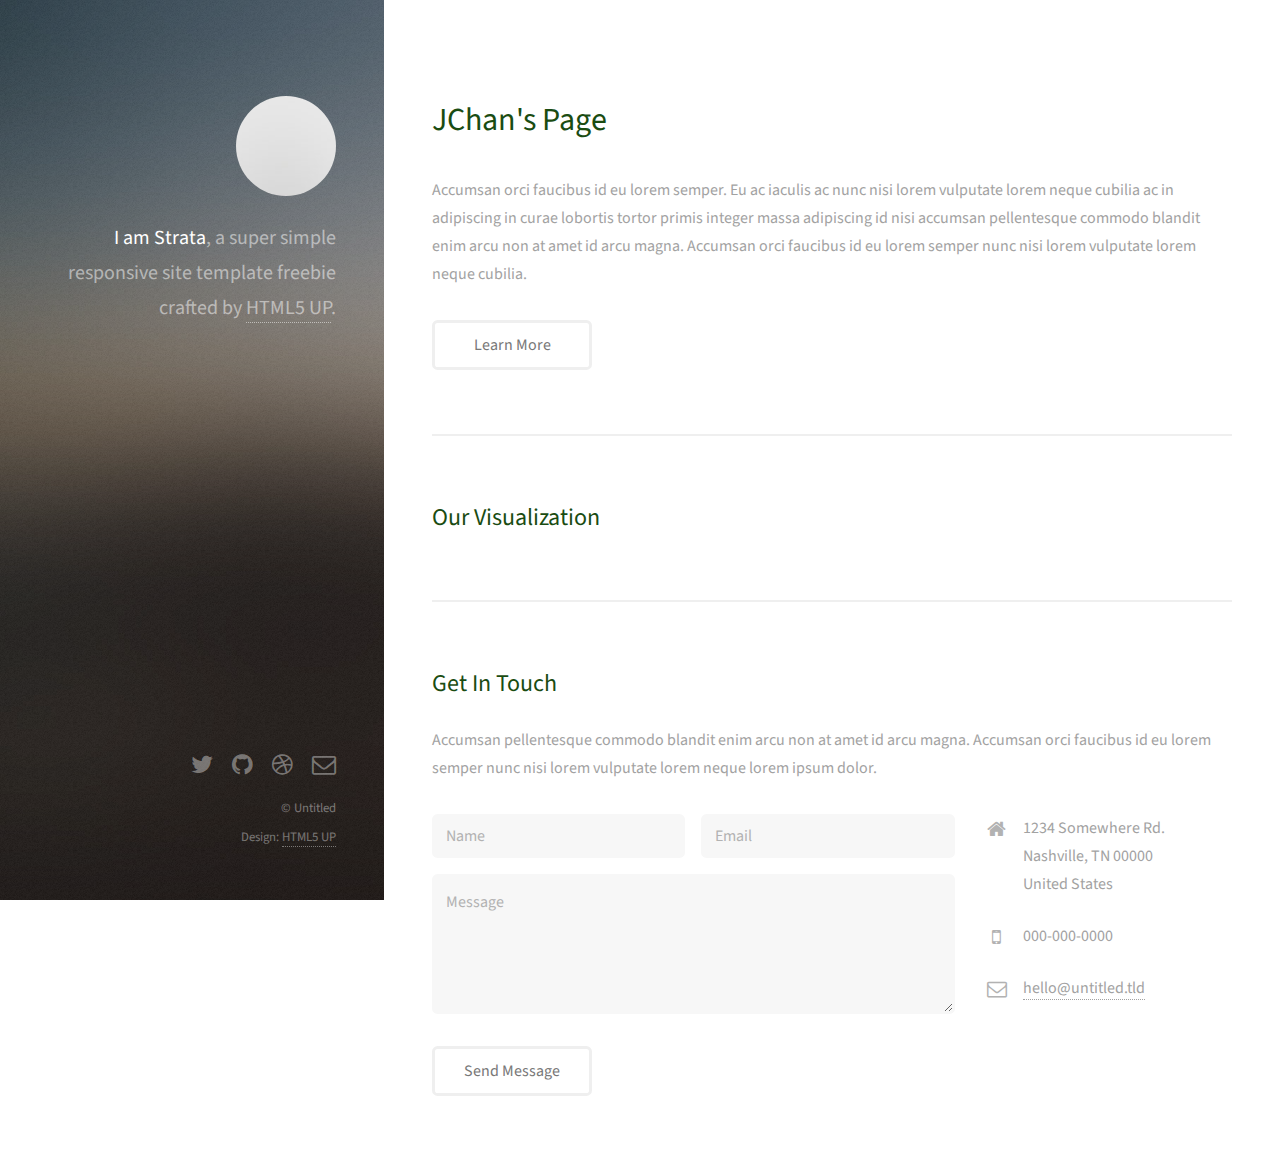
==== commit a6eaf010: "added visualization" ====
--- a/docs/index.html
+++ b/docs/index.html
@@ -42,42 +42,11 @@
 
 				<!-- Two -->
 					<section id="two">
-						<h2>Recent Work</h2>
-						<div class="row">
-							<article class="6u 12u$(xsmall) work-item">
-								<a href="images/fulls/01.jpg" class="image fit thumb"><img src="images/thumbs/01.jpg" alt="" /></a>
-								<h3>Magna sed consequat tempus</h3>
-								<p>Lorem ipsum dolor sit amet nisl sed nullam feugiat.</p>
-							</article>
-							<article class="6u$ 12u$(xsmall) work-item">
-								<a href="images/fulls/02.jpg" class="image fit thumb"><img src="images/thumbs/02.jpg" alt="" /></a>
-								<h3>Ultricies lacinia interdum</h3>
-								<p>Lorem ipsum dolor sit amet nisl sed nullam feugiat.</p>
-							</article>
-							<article class="6u 12u$(xsmall) work-item">
-								<a href="images/fulls/03.jpg" class="image fit thumb"><img src="images/thumbs/03.jpg" alt="" /></a>
-								<h3>Tortor metus commodo</h3>
-								<p>Lorem ipsum dolor sit amet nisl sed nullam feugiat.</p>
-							</article>
-							<article class="6u$ 12u$(xsmall) work-item">
-								<a href="images/fulls/04.jpg" class="image fit thumb"><img src="images/thumbs/04.jpg" alt="" /></a>
-								<h3>Quam neque phasellus</h3>
-								<p>Lorem ipsum dolor sit amet nisl sed nullam feugiat.</p>
-							</article>
-							<article class="6u 12u$(xsmall) work-item">
-								<a href="images/fulls/05.jpg" class="image fit thumb"><img src="images/thumbs/05.jpg" alt="" /></a>
-								<h3>Nunc enim commodo aliquet</h3>
-								<p>Lorem ipsum dolor sit amet nisl sed nullam feugiat.</p>
-							</article>
-							<article class="6u$ 12u$(xsmall) work-item">
-								<a href="images/fulls/06.jpg" class="image fit thumb"><img src="images/thumbs/06.jpg" alt="" /></a>
-								<h3>Risus ornare lacinia</h3>
-								<p>Lorem ipsum dolor sit amet nisl sed nullam feugiat.</p>
-							</article>
-						</div>
-						<ul class="actions">
-							<li><a href="#" class="button">Full Portfolio</a></li>
-						</ul>
+						<h2>Our Visualization</h2>
+						
+<div class='tableauPlaceholder' id='viz1496196828216' style='position: relative'><noscript><a href='#'><img alt='Sheet 1 ' src='https:&#47;&#47;public.tableau.com&#47;static&#47;images&#47;SO&#47;SOU&#47;Sheet1&#47;1_rss.png' style='border: none' /></a></noscript><object class='tableauViz'  style='display:none;'><param name='host_url' value='https%3A%2F%2Fpublic.tableau.com%2F' /> <param name='site_root' value='' /><param name='name' value='SOU&#47;Sheet1' /><param name='tabs' value='no' /><param name='toolbar' value='yes' /><param name='static_image' value='https:&#47;&#47;public.tableau.com&#47;static&#47;images&#47;SO&#47;SOU&#47;Sheet1&#47;1.png' /> <param name='animate_transition' value='yes' /><param name='display_static_image' value='yes' /><param name='display_spinner' value='yes' /><param name='display_overlay' value='yes' /><param name='display_count' value='yes' /></object></div>
+<script type='text/javascript'>var divElement = document.getElementById('viz1496196828216');var vizElement = divElement.getElementsByTagName('object')[0]; vizElement.style.width='100%';vizElement.style.height=(divElement.offsetWidth*0.75)+'px';                    var scriptElement = document.createElement('script'); scriptElement.src = 'https://public.tableau.com/javascripts/api/viz_v1.js';                    vizElement.parentNode.insertBefore(scriptElement, vizElement); </script>
+
 					</section>
 
 				<!-- Three -->
